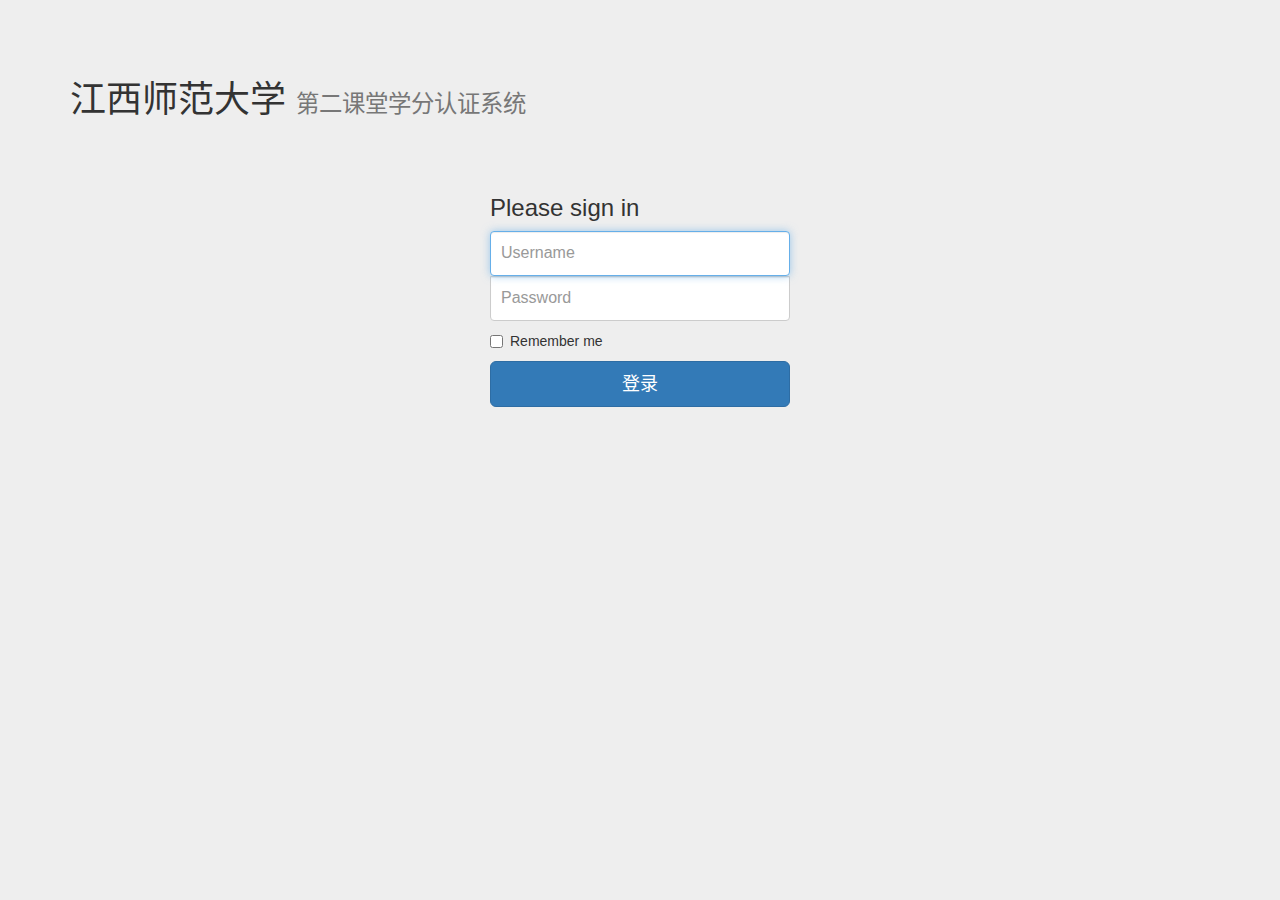
==== login.html @ e41578ee "第二课堂网页端第一次提交" ====
<!DOCTYPE html>
<html lang="zh-CN">
  <head>
    <meta charset="utf-8">
    <meta http-equiv="X-UA-Compatible" content="IE=edge">
    <meta name="viewport" content="width=device-width, initial-scale=1">
    <!-- 上述3个meta标签*必须*放在最前面，任何其他内容都*必须*跟随其后！ -->
    <meta name="description" content="A project of Second Class for JiangXi Normal University">
    <meta name="author" content="LiaoXiang">

    <title>江西师范大学第二课堂</title>
    <!-- Bootstrap -->
    <link href="css/bootstrap.css" rel="stylesheet">
    <!-- IE10 viewport hack for Surface/desktop Windows 8 bug -->
    <link href="css/ie10-viewport-bug-workaround.css" rel="stylesheet">
    <!-- Custom css -->
    <link href="css/login.css" rel="stylesheet">
  </head>

  <body background="#" style="background-repeat:no-repeat; background-size:100% 100%; background-attachment:fixed;">
    <div class="container">
        <div class="page-header">
            <h1>江西师范大学  <small>第二课堂学分认证系统</small></h1>
        </div>
        <form class="form-signin">
            <h3 class="form-signin-heading">Please sign in</h3>
            <input type="text" id="inputEmail" class="form-control" placeholder="Username" required autofocus>
            <input type="password" id="inputPassword" class="form-control" placeholder="Password" required>
            <div class="checkbox">
              <label>
                  <input type="checkbox" value="remember-me"> Remember me
              </label>
            </div>
            <button class="btn btn-lg btn-primary btn-block" type="submit">登录</button>
        </form>
        
    </div> <!-- /container -->

    <!-- jQuery (Bootstrap 的所有 JavaScript 插件都依赖 jQuery -->
    <script src="js/jquery-3.3.1.js"></script>
    <!-- 加载 Bootstrap 的所有 JavaScript 插件 -->
    <script src="js/bootstrap.js"></script>
    <!-- IE10 viewport hack for Surface/desktop Windows 8 bug -->
    <script src="js/ie10-viewport-bug-workaround.js"></script>
  </body>
</html>
---- css/ie10-viewport-bug-workaround.css ----
/*!
 * IE10 viewport hack for Surface/desktop Windows 8 bug
 * Copyright 2014-2015 Twitter, Inc.
 * Licensed under MIT (https://github.com/twbs/bootstrap/blob/master/LICENSE)
 */

/*
 * See the Getting Started docs for more information:
 * http://getbootstrap.com/getting-started/#support-ie10-width
 */
@-ms-viewport     { width: device-width; }
@-o-viewport      { width: device-width; }
@viewport         { width: device-width; }
---- css/login.css ----
body {
  padding-top: 40px;
  padding-bottom: 40px;
  background-color: #eee;
}

.form-signin {
  max-width: 330px;
  padding: 15px;
  margin: 0 auto;
}
.form-signin .form-signin-heading,
.form-signin .checkbox {
  margin-bottom: 10px;
}
.form-signin .checkbox {
  font-weight: normal;
}
.form-signin .form-control {
  position: relative;
  height: auto;
  -webkit-box-sizing: border-box;
     -moz-box-sizing: border-box;
          box-sizing: border-box;
  padding: 10px;
  font-size: 16px;
}
.form-signin .form-control:focus {
  z-index: 2;
}
.form-signin input[type="email"] {
  margin-bottom: -1px;
  border-bottom-right-radius: 0;
  border-bottom-left-radius: 0;
}
.form-signin input[type="password"] {
  margin-bottom: 10px;
  border-top-left-radius: 0;
  border-top-right-radius: 0;
}
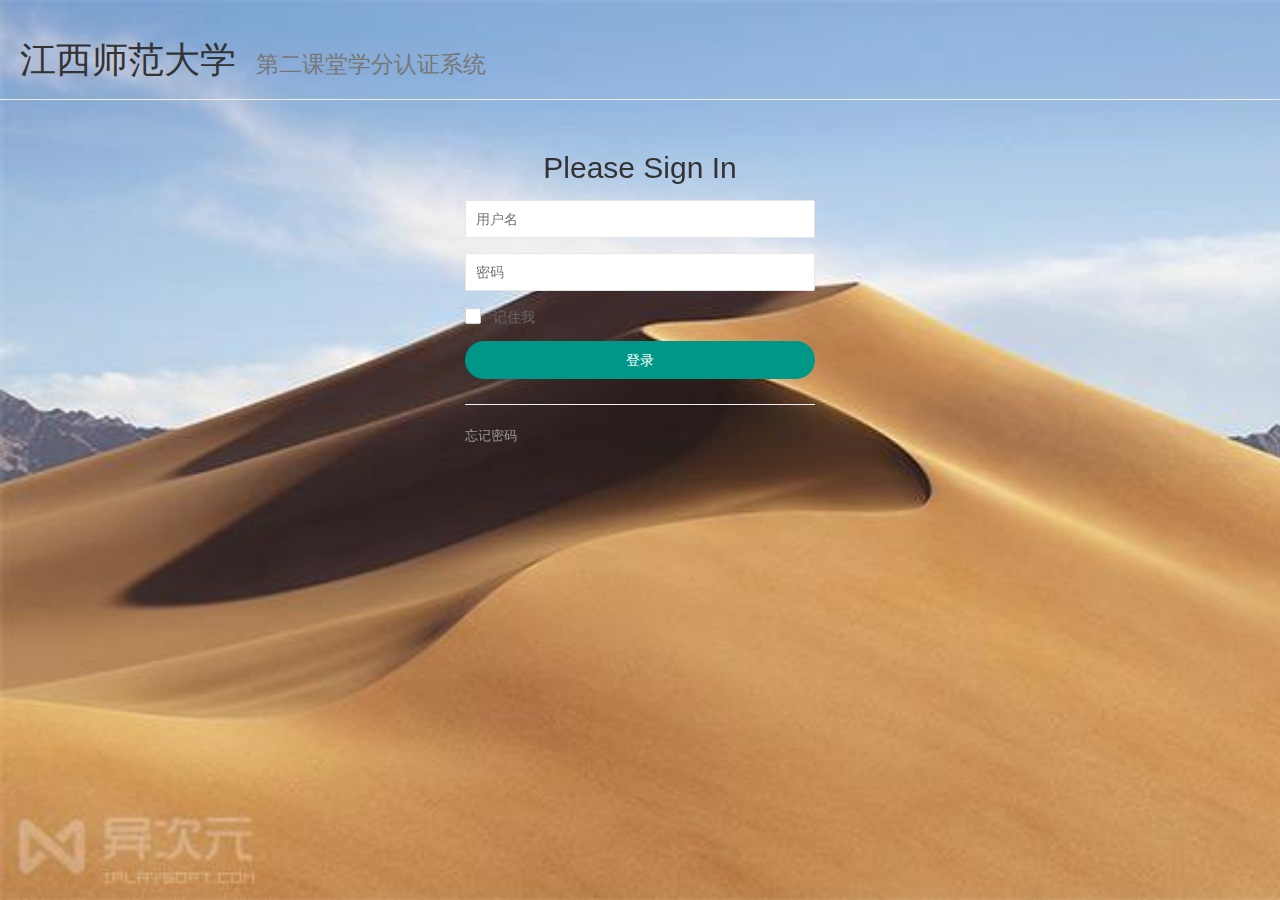
==== commit 7f933aa3: "重构后的代码" ====
--- a/login.html
+++ b/login.html
@@ -1,46 +1,95 @@
+<!-- Create by LiaoXiang -->
 <!DOCTYPE html>
-<html lang="zh-CN">
-  <head>
-    <meta charset="utf-8">
-    <meta http-equiv="X-UA-Compatible" content="IE=edge">
-    <meta name="viewport" content="width=device-width, initial-scale=1">
-    <!-- 上述3个meta标签*必须*放在最前面，任何其他内容都*必须*跟随其后！ -->
-    <meta name="description" content="A project of Second Class for JiangXi Normal University">
-    <meta name="author" content="LiaoXiang">
+<html lang="en">
 
-    <title>江西师范大学第二课堂</title>
-    <!-- Bootstrap -->
-    <link href="css/bootstrap.css" rel="stylesheet">
+<head>
+    <meta charset="UTF-8">
+    <meta name="renderer" content="webkit">
+    <meta name="viewport" content="width=device-width, initial-scale=1.0">
+    <meta http-equiv="X-UA-Compatible" content="ie=edge,chrome=1">
+    <title>江西师范大学第二课堂认证系统</title>
+    <link rel="icon" href="/resources/pictures/jxnu_logo.png">
+    <!-- 引入LayUI样式 -->
+    <link rel="stylesheet" href="/lib/layui/css/layui.css">
+    <!-- 引入基本css样式 -->
+    <link rel="stylesheet" href="/css/basic.css">
+    <link rel="stylesheet" href="/css/login.css">
+    <!-- 引入bootstrap样式 -->
+    <link rel="stylesheet" href="/lib/bootstrap/css/bootstrap.css">
     <!-- IE10 viewport hack for Surface/desktop Windows 8 bug -->
-    <link href="css/ie10-viewport-bug-workaround.css" rel="stylesheet">
-    <!-- Custom css -->
-    <link href="css/login.css" rel="stylesheet">
-  </head>
+    <link rel="stylesheet" href="/lib/bootstrap/css/ie10-viewport-bug-workaround.css">
 
-  <body background="#" style="background-repeat:no-repeat; background-size:100% 100%; background-attachment:fixed;">
-    <div class="container">
-        <div class="page-header">
-            <h1>江西师范大学  <small>第二课堂学分认证系统</small></h1>
+</head>
+
+<body>
+    <div class="kit-login">
+        <div class="kit-login-bg">
+            <div class="page-header">
+                <h1>&nbsp;&nbsp;江西师范大学&nbsp;&nbsp;<small>第二课堂学分认证系统</small></h1>
+            </div>
+            <!-- 登录窗口 -->
+            <div class="login-main">
+                <header class="layui-elip">Please Sign In</header>
+                <form class="layui-form">
+                    <div class="layui-input-inline">
+                        <!-- NAME: account -->
+                        <input type="text" name="account" required lay-verify="required" placeholder="用户名" autocomplete="off"
+                            class="layui-input">
+                    </div>
+                    <div class="layui-input-inline">
+                        <!-- NAME: password -->
+                        <input type="password" name="password" required lay-verify="required" placeholder="密码"
+                            autocomplete="off" class="layui-input">
+                    </div>
+                    <div class="layui-input-inline">
+                        <!-- NAME: rememberMe-->
+                        <input type="checkbox" name="rememberMe" title="记住我" value="true" lay-skin="primary" layui-bg-orange	>
+                    </div>
+                    <div class="layui-input-inline login-btn">
+                        <button lay-submit lay-filter="login_hash" class="layui-btn layui-btn-radius">登录</button>
+                    </div>
+                    <hr />
+                    <div class="kit-login-row" style="margin-bottom:0;">
+                        <a href="javascript:;" style="color: rgb(153, 153, 153); text-decoration: none; font-size: 13px;"
+                            id="forgot">忘记密码</a>
+                    </div>
+                </form>
+            </div>
+            <!-- end 登录窗口 -->
         </div>
-        <form class="form-signin">
-            <h3 class="form-signin-heading">Please sign in</h3>
-            <input type="text" id="inputEmail" class="form-control" placeholder="Username" required autofocus>
-            <input type="password" id="inputPassword" class="form-control" placeholder="Password" required>
-            <div class="checkbox">
-              <label>
-                  <input type="checkbox" value="remember-me"> Remember me
-              </label>
-            </div>
-            <button class="btn btn-lg btn-primary btn-block" type="submit">登录</button>
-        </form>
-        
-    </div> <!-- /container -->
+    </div>
 
-    <!-- jQuery (Bootstrap 的所有 JavaScript 插件都依赖 jQuery -->
-    <script src="js/jquery-3.3.1.js"></script>
-    <!-- 加载 Bootstrap 的所有 JavaScript 插件 -->
-    <script src="js/bootstrap.js"></script>
-    <!-- IE10 viewport hack for Surface/desktop Windows 8 bug -->
-    <script src="js/ie10-viewport-bug-workaround.js"></script>
-  </body>
+    <!-- Script -->
+    <script src="/lib/polyfill.min.js"></script>
+    <!-- 引入LayUI模块化js -->
+    <script src="/lib/layui/layui.js"></script>
+    <script type="text/javascript">
+        layui.use(['layer', 'form'], function () {
+            //操作对象
+            var form = layui.form,
+                $ = layui.jquery;
+            //code...
+            $('#forgot').on('click', function () {
+                layer.msg('请联系管理员.');
+            });
+            //监听提交
+            form.on('submit(login_hash)', function (data) {
+                console.log(data.field);
+                if (data.field.account === 'admin' && data.field.password === 'admin') {
+                    var layIndex = layer.load(2, {
+                        shade: [0.1, '#393D49']
+                    });
+                    setTimeout(function () {
+                        location.href = '/index.html';
+                    }, 2000);
+                } else {
+                    layer.msg("用户名或密码错误");
+                }
+                return false;
+            });
+
+        });
+    </script>
+</body>
+
 </html>--- a/lib/layui/css/layui.css
+++ b/lib/layui/css/layui.css
@@ -0,0 +1,2 @@
+/** layui-v2.4.3 MIT License By https://www.layui.com */
+ .layui-inline,img{display:inline-block;vertical-align:middle}h1,h2,h3,h4,h5,h6{font-weight:400}.layui-edge,.layui-header,.layui-inline,.layui-main{position:relative}.layui-btn,.layui-edge,.layui-inline,img{vertical-align:middle}.layui-btn,.layui-disabled,.layui-icon,.layui-unselect{-webkit-user-select:none;-ms-user-select:none;-moz-user-select:none}blockquote,body,button,dd,div,dl,dt,form,h1,h2,h3,h4,h5,h6,input,li,ol,p,pre,td,textarea,th,ul{margin:0;padding:0;-webkit-tap-highlight-color:rgba(0,0,0,0)}a:active,a:hover{outline:0}img{border:none}li{list-style:none}table{border-collapse:collapse;border-spacing:0}h4,h5,h6{font-size:100%}button,input,optgroup,option,select,textarea{font-family:inherit;font-size:inherit;font-style:inherit;font-weight:inherit;outline:0}pre{white-space:pre-wrap;white-space:-moz-pre-wrap;white-space:-pre-wrap;white-space:-o-pre-wrap;word-wrap:break-word}body{line-height:24px;font:14px Helvetica Neue,Helvetica,PingFang SC,Tahoma,Arial,sans-serif}hr{height:1px;margin:10px 0;border:0;clear:both}a{color:#333;text-decoration:none}a:hover{color:#777}a cite{font-style:normal;*cursor:pointer}.layui-border-box,.layui-border-box *{box-sizing:border-box}.layui-box,.layui-box *{box-sizing:content-box}.layui-clear{clear:both;*zoom:1}.layui-clear:after{content:'\20';clear:both;*zoom:1;display:block;height:0}.layui-inline{*display:inline;*zoom:1}.layui-edge{display:inline-block;width:0;height:0;border-width:6px;border-style:dashed;border-color:transparent;overflow:hidden}.layui-edge-top{top:-4px;border-bottom-color:#999;border-bottom-style:solid}.layui-edge-right{border-left-color:#999;border-left-style:solid}.layui-edge-bottom{top:2px;border-top-color:#999;border-top-style:solid}.layui-edge-left{border-right-color:#999;border-right-style:solid}.layui-elip{text-overflow:ellipsis;overflow:hidden;white-space:nowrap}.layui-disabled,.layui-disabled:hover{color:#d2d2d2!important;cursor:not-allowed!important}.layui-circle{border-radius:100%}.layui-show{display:block!important}.layui-hide{display:none!important}@font-face{font-family:layui-icon;src:url(../font/iconfont.eot?v=240);src:url(../font/iconfont.eot?v=240#iefix) format('embedded-opentype'),url(../font/iconfont.svg?v=240#iconfont) format('svg'),url(../font/iconfont.woff?v=240) format('woff'),url(../font/iconfont.ttf?v=240) format('truetype')}.layui-icon{font-family:layui-icon!important;font-size:16px;font-style:normal;-webkit-font-smoothing:antialiased;-moz-osx-font-smoothing:grayscale}.layui-icon-reply-fill:before{content:"\e611"}.layui-icon-set-fill:before{content:"\e614"}.layui-icon-menu-fill:before{content:"\e60f"}.layui-icon-search:before{content:"\e615"}.layui-icon-share:before{content:"\e641"}.layui-icon-set-sm:before{content:"\e620"}.layui-icon-engine:before{content:"\e628"}.layui-icon-close:before{content:"\1006"}.layui-icon-close-fill:before{content:"\1007"}.layui-icon-chart-screen:before{content:"\e629"}.layui-icon-star:before{content:"\e600"}.layui-icon-circle-dot:before{content:"\e617"}.layui-icon-chat:before{content:"\e606"}.layui-icon-release:before{content:"\e609"}.layui-icon-list:before{content:"\e60a"}.layui-icon-chart:before{content:"\e62c"}.layui-icon-ok-circle:before{content:"\1005"}.layui-icon-layim-theme:before{content:"\e61b"}.layui-icon-table:before{content:"\e62d"}.layui-icon-right:before{content:"\e602"}.layui-icon-left:before{content:"\e603"}.layui-icon-cart-simple:before{content:"\e698"}.layui-icon-face-cry:before{content:"\e69c"}.layui-icon-face-smile:before{content:"\e6af"}.layui-icon-survey:before{content:"\e6b2"}.layui-icon-tree:before{content:"\e62e"}.layui-icon-upload-circle:before{content:"\e62f"}.layui-icon-add-circle:before{content:"\e61f"}.layui-icon-download-circle:before{content:"\e601"}.layui-icon-templeate-1:before{content:"\e630"}.layui-icon-util:before{content:"\e631"}.layui-icon-face-surprised:before{content:"\e664"}.layui-icon-edit:before{content:"\e642"}.layui-icon-speaker:before{content:"\e645"}.layui-icon-down:before{content:"\e61a"}.layui-icon-file:before{content:"\e621"}.layui-icon-layouts:before{content:"\e632"}.layui-icon-rate-half:before{content:"\e6c9"}.layui-icon-add-circle-fine:before{content:"\e608"}.layui-icon-prev-circle:before{content:"\e633"}.layui-icon-read:before{content:"\e705"}.layui-icon-404:before{content:"\e61c"}.layui-icon-carousel:before{content:"\e634"}.layui-icon-help:before{content:"\e607"}.layui-icon-code-circle:before{content:"\e635"}.layui-icon-water:before{content:"\e636"}.layui-icon-username:before{content:"\e66f"}.layui-icon-find-fill:before{content:"\e670"}.layui-icon-about:before{content:"\e60b"}.layui-icon-location:before{content:"\e715"}.layui-icon-up:before{content:"\e619"}.layui-icon-pause:before{content:"\e651"}.layui-icon-date:before{content:"\e637"}.layui-icon-layim-uploadfile:before{content:"\e61d"}.layui-icon-delete:before{content:"\e640"}.layui-icon-play:before{content:"\e652"}.layui-icon-top:before{content:"\e604"}.layui-icon-friends:before{content:"\e612"}.layui-icon-refresh-3:before{content:"\e9aa"}.layui-icon-ok:before{content:"\e605"}.layui-icon-layer:before{content:"\e638"}.layui-icon-face-smile-fine:before{content:"\e60c"}.layui-icon-dollar:before{content:"\e659"}.layui-icon-group:before{content:"\e613"}.layui-icon-layim-download:before{content:"\e61e"}.layui-icon-picture-fine:before{content:"\e60d"}.layui-icon-link:before{content:"\e64c"}.layui-icon-diamond:before{content:"\e735"}.layui-icon-log:before{content:"\e60e"}.layui-icon-rate-solid:before{content:"\e67a"}.layui-icon-fonts-del:before{content:"\e64f"}.layui-icon-unlink:before{content:"\e64d"}.layui-icon-fonts-clear:before{content:"\e639"}.layui-icon-triangle-r:before{content:"\e623"}.layui-icon-circle:before{content:"\e63f"}.layui-icon-radio:before{content:"\e643"}.layui-icon-align-center:before{content:"\e647"}.layui-icon-align-right:before{content:"\e648"}.layui-icon-align-left:before{content:"\e649"}.layui-icon-loading-1:before{content:"\e63e"}.layui-icon-return:before{content:"\e65c"}.layui-icon-fonts-strong:before{content:"\e62b"}.layui-icon-upload:before{content:"\e67c"}.layui-icon-dialogue:before{content:"\e63a"}.layui-icon-video:before{content:"\e6ed"}.layui-icon-headset:before{content:"\e6fc"}.layui-icon-cellphone-fine:before{content:"\e63b"}.layui-icon-add-1:before{content:"\e654"}.layui-icon-face-smile-b:before{content:"\e650"}.layui-icon-fonts-html:before{content:"\e64b"}.layui-icon-form:before{content:"\e63c"}.layui-icon-cart:before{content:"\e657"}.layui-icon-camera-fill:before{content:"\e65d"}.layui-icon-tabs:before{content:"\e62a"}.layui-icon-fonts-code:before{content:"\e64e"}.layui-icon-fire:before{content:"\e756"}.layui-icon-set:before{content:"\e716"}.layui-icon-fonts-u:before{content:"\e646"}.layui-icon-triangle-d:before{content:"\e625"}.layui-icon-tips:before{content:"\e702"}.layui-icon-picture:before{content:"\e64a"}.layui-icon-more-vertical:before{content:"\e671"}.layui-icon-flag:before{content:"\e66c"}.layui-icon-loading:before{content:"\e63d"}.layui-icon-fonts-i:before{content:"\e644"}.layui-icon-refresh-1:before{content:"\e666"}.layui-icon-rmb:before{content:"\e65e"}.layui-icon-home:before{content:"\e68e"}.layui-icon-user:before{content:"\e770"}.layui-icon-notice:before{content:"\e667"}.layui-icon-login-weibo:before{content:"\e675"}.layui-icon-voice:before{content:"\e688"}.layui-icon-upload-drag:before{content:"\e681"}.layui-icon-login-qq:before{content:"\e676"}.layui-icon-snowflake:before{content:"\e6b1"}.layui-icon-file-b:before{content:"\e655"}.layui-icon-template:before{content:"\e663"}.layui-icon-auz:before{content:"\e672"}.layui-icon-console:before{content:"\e665"}.layui-icon-app:before{content:"\e653"}.layui-icon-prev:before{content:"\e65a"}.layui-icon-website:before{content:"\e7ae"}.layui-icon-next:before{content:"\e65b"}.layui-icon-component:before{content:"\e857"}.layui-icon-more:before{content:"\e65f"}.layui-icon-login-wechat:before{content:"\e677"}.layui-icon-shrink-right:before{content:"\e668"}.layui-icon-spread-left:before{content:"\e66b"}.layui-icon-camera:before{content:"\e660"}.layui-icon-note:before{content:"\e66e"}.layui-icon-refresh:before{content:"\e669"}.layui-icon-female:before{content:"\e661"}.layui-icon-male:before{content:"\e662"}.layui-icon-password:before{content:"\e673"}.layui-icon-senior:before{content:"\e674"}.layui-icon-theme:before{content:"\e66a"}.layui-icon-tread:before{content:"\e6c5"}.layui-icon-praise:before{content:"\e6c6"}.layui-icon-star-fill:before{content:"\e658"}.layui-icon-rate:before{content:"\e67b"}.layui-icon-template-1:before{content:"\e656"}.layui-icon-vercode:before{content:"\e679"}.layui-icon-cellphone:before{content:"\e678"}.layui-icon-screen-full:before{content:"\e622"}.layui-icon-screen-restore:before{content:"\e758"}.layui-icon-cols:before{content:"\e610"}.layui-icon-export:before{content:"\e67d"}.layui-icon-print:before{content:"\e66d"}.layui-icon-slider:before{content:"\e714"}.layui-main{width:1140px;margin:0 auto}.layui-header{z-index:1000;height:60px}.layui-header a:hover{transition:all .5s;-webkit-transition:all .5s}.layui-side{position:fixed;left:0;top:0;bottom:0;z-index:999;width:200px;overflow-x:hidden}.layui-side-scroll{position:relative;width:220px;height:100%;overflow-x:hidden}.layui-body{position:absolute;left:200px;right:0;top:0;bottom:0;z-index:998;width:auto;overflow:hidden;overflow-y:auto;box-sizing:border-box}.layui-layout-body{overflow:hidden}.layui-layout-admin .layui-header{background-color:#23262E}.layui-layout-admin .layui-side{top:60px;width:200px;overflow-x:hidden}.layui-layout-admin .layui-body{top:60px;bottom:44px}.layui-layout-admin .layui-main{width:auto;margin:0 15px}.layui-layout-admin .layui-footer{position:fixed;left:200px;right:0;bottom:0;height:44px;line-height:44px;padding:0 15px;background-color:#eee}.layui-layout-admin .layui-logo{position:absolute;left:0;top:0;width:200px;height:100%;line-height:60px;text-align:center;color:#009688;font-size:16px}.layui-layout-admin .layui-header .layui-nav{background:0 0}.layui-layout-left{position:absolute!important;left:200px;top:0}.layui-layout-right{position:absolute!important;right:0;top:0}.layui-container{position:relative;margin:0 auto;padding:0 15px;box-sizing:border-box}.layui-fluid{position:relative;margin:0 auto;padding:0 15px}.layui-row:after,.layui-row:before{content:'';display:block;clear:both}.layui-col-lg1,.layui-col-lg10,.layui-col-lg11,.layui-col-lg12,.layui-col-lg2,.layui-col-lg3,.layui-col-lg4,.layui-col-lg5,.layui-col-lg6,.layui-col-lg7,.layui-col-lg8,.layui-col-lg9,.layui-col-md1,.layui-col-md10,.layui-col-md11,.layui-col-md12,.layui-col-md2,.layui-col-md3,.layui-col-md4,.layui-col-md5,.layui-col-md6,.layui-col-md7,.layui-col-md8,.layui-col-md9,.layui-col-sm1,.layui-col-sm10,.layui-col-sm11,.layui-col-sm12,.layui-col-sm2,.layui-col-sm3,.layui-col-sm4,.layui-col-sm5,.layui-col-sm6,.layui-col-sm7,.layui-col-sm8,.layui-col-sm9,.layui-col-xs1,.layui-col-xs10,.layui-col-xs11,.layui-col-xs12,.layui-col-xs2,.layui-col-xs3,.layui-col-xs4,.layui-col-xs5,.layui-col-xs6,.layui-col-xs7,.layui-col-xs8,.layui-col-xs9{position:relative;display:block;box-sizing:border-box}.layui-col-xs1,.layui-col-xs10,.layui-col-xs11,.layui-col-xs12,.layui-col-xs2,.layui-col-xs3,.layui-col-xs4,.layui-col-xs5,.layui-col-xs6,.layui-col-xs7,.layui-col-xs8,.layui-col-xs9{float:left}.layui-col-xs1{width:8.33333333%}.layui-col-xs2{width:16.66666667%}.layui-col-xs3{width:25%}.layui-col-xs4{width:33.33333333%}.layui-col-xs5{width:41.66666667%}.layui-col-xs6{width:50%}.layui-col-xs7{width:58.33333333%}.layui-col-xs8{width:66.66666667%}.layui-col-xs9{width:75%}.layui-col-xs10{width:83.33333333%}.layui-col-xs11{width:91.66666667%}.layui-col-xs12{width:100%}.layui-col-xs-offset1{margin-left:8.33333333%}.layui-col-xs-offset2{margin-left:16.66666667%}.layui-col-xs-offset3{margin-left:25%}.layui-col-xs-offset4{margin-left:33.33333333%}.layui-col-xs-offset5{margin-left:41.66666667%}.layui-col-xs-offset6{margin-left:50%}.layui-col-xs-offset7{margin-left:58.33333333%}.layui-col-xs-offset8{margin-left:66.66666667%}.layui-col-xs-offset9{margin-left:75%}.layui-col-xs-offset10{margin-left:83.33333333%}.layui-col-xs-offset11{margin-left:91.66666667%}.layui-col-xs-offset12{margin-left:100%}@media screen and (max-width:768px){.layui-hide-xs{display:none!important}.layui-show-xs-block{display:block!important}.layui-show-xs-inline{display:inline!important}.layui-show-xs-inline-block{display:inline-block!important}}@media screen and (min-width:768px){.layui-container{width:750px}.layui-hide-sm{display:none!important}.layui-show-sm-block{display:block!important}.layui-show-sm-inline{display:inline!important}.layui-show-sm-inline-block{display:inline-block!important}.layui-col-sm1,.layui-col-sm10,.layui-col-sm11,.layui-col-sm12,.layui-col-sm2,.layui-col-sm3,.layui-col-sm4,.layui-col-sm5,.layui-col-sm6,.layui-col-sm7,.layui-col-sm8,.layui-col-sm9{float:left}.layui-col-sm1{width:8.33333333%}.layui-col-sm2{width:16.66666667%}.layui-col-sm3{width:25%}.layui-col-sm4{width:33.33333333%}.layui-col-sm5{width:41.66666667%}.layui-col-sm6{width:50%}.layui-col-sm7{width:58.33333333%}.layui-col-sm8{width:66.66666667%}.layui-col-sm9{width:75%}.layui-col-sm10{width:83.33333333%}.layui-col-sm11{width:91.66666667%}.layui-col-sm12{width:100%}.layui-col-sm-offset1{margin-left:8.33333333%}.layui-col-sm-offset2{margin-left:16.66666667%}.layui-col-sm-offset3{margin-left:25%}.layui-col-sm-offset4{margin-left:33.33333333%}.layui-col-sm-offset5{margin-left:41.66666667%}.layui-col-sm-offset6{margin-left:50%}.layui-col-sm-offset7{margin-left:58.33333333%}.layui-col-sm-offset8{margin-left:66.66666667%}.layui-col-sm-offset9{margin-left:75%}.layui-col-sm-offset10{margin-left:83.33333333%}.layui-col-sm-offset11{margin-left:91.66666667%}.layui-col-sm-offset12{margin-left:100%}}@media screen and (min-width:992px){.layui-container{width:970px}.layui-hide-md{display:none!important}.layui-show-md-block{display:block!important}.layui-show-md-inline{display:inline!important}.layui-show-md-inline-block{display:inline-block!important}.layui-col-md1,.layui-col-md10,.layui-col-md11,.layui-col-md12,.layui-col-md2,.layui-col-md3,.layui-col-md4,.layui-col-md5,.layui-col-md6,.layui-col-md7,.layui-col-md8,.layui-col-md9{float:left}.layui-col-md1{width:8.33333333%}.layui-col-md2{width:16.66666667%}.layui-col-md3{width:25%}.layui-col-md4{width:33.33333333%}.layui-col-md5{width:41.66666667%}.layui-col-md6{width:50%}.layui-col-md7{width:58.33333333%}.layui-col-md8{width:66.66666667%}.layui-col-md9{width:75%}.layui-col-md10{width:83.33333333%}.layui-col-md11{width:91.66666667%}.layui-col-md12{width:100%}.layui-col-md-offset1{margin-left:8.33333333%}.layui-col-md-offset2{margin-left:16.66666667%}.layui-col-md-offset3{margin-left:25%}.layui-col-md-offset4{margin-left:33.33333333%}.layui-col-md-offset5{margin-left:41.66666667%}.layui-col-md-offset6{margin-left:50%}.layui-col-md-offset7{margin-left:58.33333333%}.layui-col-md-offset8{margin-left:66.66666667%}.layui-col-md-offset9{margin-left:75%}.layui-col-md-offset10{margin-left:83.33333333%}.layui-col-md-offset11{margin-left:91.66666667%}.layui-col-md-offset12{margin-left:100%}}@media screen and (min-width:1200px){.layui-container{width:1170px}.layui-hide-lg{display:none!important}.layui-show-lg-block{display:block!important}.layui-show-lg-inline{display:inline!important}.layui-show-lg-inline-block{display:inline-block!important}.layui-col-lg1,.layui-col-lg10,.layui-col-lg11,.layui-col-lg12,.layui-col-lg2,.layui-col-lg3,.layui-col-lg4,.layui-col-lg5,.layui-col-lg6,.layui-col-lg7,.layui-col-lg8,.layui-col-lg9{float:left}.layui-col-lg1{width:8.33333333%}.layui-col-lg2{width:16.66666667%}.layui-col-lg3{width:25%}.layui-col-lg4{width:33.33333333%}.layui-col-lg5{width:41.66666667%}.layui-col-lg6{width:50%}.layui-col-lg7{width:58.33333333%}.layui-col-lg8{width:66.66666667%}.layui-col-lg9{width:75%}.layui-col-lg10{width:83.33333333%}.layui-col-lg11{width:91.66666667%}.layui-col-lg12{width:100%}.layui-col-lg-offset1{margin-left:8.33333333%}.layui-col-lg-offset2{margin-left:16.66666667%}.layui-col-lg-offset3{margin-left:25%}.layui-col-lg-offset4{margin-left:33.33333333%}.layui-col-lg-offset5{margin-left:41.66666667%}.layui-col-lg-offset6{margin-left:50%}.layui-col-lg-offset7{margin-left:58.33333333%}.layui-col-lg-offset8{margin-left:66.66666667%}.layui-col-lg-offset9{margin-left:75%}.layui-col-lg-offset10{margin-left:83.33333333%}.layui-col-lg-offset11{margin-left:91.66666667%}.layui-col-lg-offset12{margin-left:100%}}.layui-col-space1{margin:-.5px}.layui-col-space1>*{padding:.5px}.layui-col-space3{margin:-1.5px}.layui-col-space3>*{padding:1.5px}.layui-col-space5{margin:-2.5px}.layui-col-space5>*{padding:2.5px}.layui-col-space8{margin:-3.5px}.layui-col-space8>*{padding:3.5px}.layui-col-space10{margin:-5px}.layui-col-space10>*{padding:5px}.layui-col-space12{margin:-6px}.layui-col-space12>*{padding:6px}.layui-col-space15{margin:-7.5px}.layui-col-space15>*{padding:7.5px}.layui-col-space18{margin:-9px}.layui-col-space18>*{padding:9px}.layui-col-space20{margin:-10px}.layui-col-space20>*{padding:10px}.layui-col-space22{margin:-11px}.layui-col-space22>*{padding:11px}.layui-col-space25{margin:-12.5px}.layui-col-space25>*{padding:12.5px}.layui-col-space30{margin:-15px}.layui-col-space30>*{padding:15px}.layui-btn,.layui-input,.layui-select,.layui-textarea,.layui-upload-button{outline:0;-webkit-appearance:none;transition:all .3s;-webkit-transition:all .3s;box-sizing:border-box}.layui-elem-quote{margin-bottom:10px;padding:15px;line-height:22px;border-left:5px solid #009688;border-radius:0 2px 2px 0;background-color:#f2f2f2}.layui-quote-nm{border-style:solid;border-width:1px 1px 1px 5px;background:0 0}.layui-elem-field{margin-bottom:10px;padding:0;border-width:1px;border-style:solid}.layui-elem-field legend{margin-left:20px;padding:0 10px;font-size:20px;font-weight:300}.layui-field-title{margin:10px 0 20px;border-width:1px 0 0}.layui-field-box{padding:10px 15px}.layui-field-title .layui-field-box{padding:10px 0}.layui-progress{position:relative;height:6px;border-radius:20px;background-color:#e2e2e2}.layui-progress-bar{position:absolute;left:0;top:0;width:0;max-width:100%;height:6px;border-radius:20px;text-align:right;background-color:#5FB878;transition:all .3s;-webkit-transition:all .3s}.layui-progress-big,.layui-progress-big .layui-progress-bar{height:18px;line-height:18px}.layui-progress-text{position:relative;top:-20px;line-height:18px;font-size:12px;color:#666}.layui-progress-big .layui-progress-text{position:static;padding:0 10px;color:#fff}.layui-collapse{border-width:1px;border-style:solid;border-radius:2px}.layui-colla-content,.layui-colla-item{border-top-width:1px;border-top-style:solid}.layui-colla-item:first-child{border-top:none}.layui-colla-title{position:relative;height:42px;line-height:42px;padding:0 15px 0 35px;color:#333;background-color:#f2f2f2;cursor:pointer;font-size:14px;overflow:hidden}.layui-colla-content{display:none;padding:10px 15px;line-height:22px;color:#666}.layui-colla-icon{position:absolute;left:15px;top:0;font-size:14px}.layui-card{margin-bottom:15px;border-radius:2px;background-color:#fff;box-shadow:0 1px 2px 0 rgba(0,0,0,.05)}.layui-card:last-child{margin-bottom:0}.layui-card-header{position:relative;height:42px;line-height:42px;padding:0 15px;border-bottom:1px solid #f6f6f6;color:#333;border-radius:2px 2px 0 0;font-size:14px}.layui-bg-black,.layui-bg-blue,.layui-bg-cyan,.layui-bg-green,.layui-bg-orange,.layui-bg-red{color:#fff!important}.layui-card-body{position:relative;padding:10px 15px;line-height:24px}.layui-card-body[pad15]{padding:15px}.layui-card-body[pad20]{padding:20px}.layui-card-body .layui-table{margin:5px 0}.layui-card .layui-tab{margin:0}.layui-panel-window{position:relative;padding:15px;border-radius:0;border-top:5px solid #E6E6E6;background-color:#fff}.layui-auxiliar-moving{position:fixed;left:0;right:0;top:0;bottom:0;width:100%;height:100%;background:0 0;z-index:9999999999}.layui-form-label,.layui-form-mid,.layui-form-select,.layui-input-block,.layui-input-inline,.layui-textarea{position:relative}.layui-bg-red{background-color:#FF5722!important}.layui-bg-orange{background-color:#FFB800!important}.layui-bg-green{background-color:#009688!important}.layui-bg-cyan{background-color:#2F4056!important}.layui-bg-blue{background-color:#1E9FFF!important}.layui-bg-black{background-color:#393D49!important}.layui-bg-gray{background-color:#eee!important;color:#666!important}.layui-badge-rim,.layui-colla-content,.layui-colla-item,.layui-collapse,.layui-elem-field,.layui-form-pane .layui-form-item[pane],.layui-form-pane .layui-form-label,.layui-input,.layui-layedit,.layui-layedit-tool,.layui-quote-nm,.layui-select,.layui-tab-bar,.layui-tab-card,.layui-tab-title,.layui-tab-title .layui-this:after,.layui-textarea{border-color:#e6e6e6}.layui-timeline-item:before,hr{background-color:#e6e6e6}.layui-text{line-height:22px;font-size:14px;color:#666}.layui-text h1,.layui-text h2,.layui-text h3{font-weight:500;color:#333}.layui-text h1{font-size:30px}.layui-text h2{font-size:24px}.layui-text h3{font-size:18px}.layui-text a:not(.layui-btn){color:#01AAED}.layui-text a:not(.layui-btn):hover{text-decoration:underline}.layui-text ul{padding:5px 0 5px 15px}.layui-text ul li{margin-top:5px;list-style-type:disc}.layui-text em,.layui-word-aux{color:#999!important;padding:0 5px!important}.layui-btn{display:inline-block;height:38px;line-height:38px;padding:0 18px;background-color:#009688;color:#fff;white-space:nowrap;text-align:center;font-size:14px;border:none;border-radius:2px;cursor:pointer}.layui-btn:hover{opacity:.8;filter:alpha(opacity=80);color:#fff}.layui-btn:active{opacity:1;filter:alpha(opacity=100)}.layui-btn+.layui-btn{margin-left:10px}.layui-btn-container{font-size:0}.layui-btn-container .layui-btn{margin-right:10px;margin-bottom:10px}.layui-btn-container .layui-btn+.layui-btn{margin-left:0}.layui-table .layui-btn-container .layui-btn{margin-bottom:9px}.layui-btn-radius{border-radius:100px}.layui-btn .layui-icon{margin-right:3px;font-size:18px;vertical-align:bottom;vertical-align:middle\9}.layui-btn-primary{border:1px solid #C9C9C9;background-color:#fff;color:#555}.layui-btn-primary:hover{border-color:#009688;color:#333}.layui-btn-normal{background-color:#1E9FFF}.layui-btn-warm{background-color:#FFB800}.layui-btn-danger{background-color:#FF5722}.layui-btn-disabled,.layui-btn-disabled:active,.layui-btn-disabled:hover{border:1px solid #e6e6e6;background-color:#FBFBFB;color:#C9C9C9;cursor:not-allowed;opacity:1}.layui-btn-lg{height:44px;line-height:44px;padding:0 25px;font-size:16px}.layui-btn-sm{height:30px;line-height:30px;padding:0 10px;font-size:12px}.layui-btn-sm i{font-size:16px!important}.layui-btn-xs{height:22px;line-height:22px;padding:0 5px;font-size:12px}.layui-btn-xs i{font-size:14px!important}.layui-btn-group{display:inline-block;vertical-align:middle;font-size:0}.layui-btn-group .layui-btn{margin-left:0!important;margin-right:0!important;border-left:1px solid rgba(255,255,255,.5);border-radius:0}.layui-btn-group .layui-btn-primary{border-left:none}.layui-btn-group .layui-btn-primary:hover{border-color:#C9C9C9;color:#009688}.layui-btn-group .layui-btn:first-child{border-left:none;border-radius:2px 0 0 2px}.layui-btn-group .layui-btn-primary:first-child{border-left:1px solid #c9c9c9}.layui-btn-group .layui-btn:last-child{border-radius:0 2px 2px 0}.layui-btn-group .layui-btn+.layui-btn{margin-left:0}.layui-btn-group+.layui-btn-group{margin-left:10px}.layui-btn-fluid{width:100%}.layui-input,.layui-select,.layui-textarea{height:38px;line-height:1.3;line-height:38px\9;border-width:1px;border-style:solid;background-color:#fff;border-radius:2px}.layui-input::-webkit-input-placeholder,.layui-select::-webkit-input-placeholder,.layui-textarea::-webkit-input-placeholder{line-height:1.3}.layui-input,.layui-textarea{display:block;width:100%;padding-left:10px}.layui-input:hover,.layui-textarea:hover{border-color:#D2D2D2!important}.layui-input:focus,.layui-textarea:focus{border-color:#C9C9C9!important}.layui-textarea{min-height:100px;height:auto;line-height:20px;padding:6px 10px;resize:vertical}.layui-select{padding:0 10px}.layui-form input[type=checkbox],.layui-form input[type=radio],.layui-form select{display:none}.layui-form [lay-ignore]{display:initial}.layui-form-item{margin-bottom:15px;clear:both;*zoom:1}.layui-form-item:after{content:'\20';clear:both;*zoom:1;display:block;height:0}.layui-form-label{float:left;display:block;padding:9px 15px;width:80px;font-weight:400;line-height:20px;text-align:right}.layui-form-label-col{display:block;float:none;padding:9px 0;line-height:20px;text-align:left}.layui-form-item .layui-inline{margin-bottom:5px;margin-right:10px}.layui-input-block{margin-left:110px;min-height:36px}.layui-input-inline{display:inline-block;vertical-align:middle}.layui-form-item .layui-input-inline{float:left;width:190px;margin-right:10px}.layui-form-text .layui-input-inline{width:auto}.layui-form-mid{float:left;display:block;padding:9px 0!important;line-height:20px;margin-right:10px}.layui-form-danger+.layui-form-select .layui-input,.layui-form-danger:focus{border-color:#FF5722!important}.layui-form-select .layui-input{padding-right:30px;cursor:pointer}.layui-form-select .layui-edge{position:absolute;right:10px;top:50%;margin-top:-3px;cursor:pointer;border-width:6px;border-top-color:#c2c2c2;border-top-style:solid;transition:all .3s;-webkit-transition:all .3s}.layui-form-select dl{display:none;position:absolute;left:0;top:42px;padding:5px 0;z-index:899;min-width:100%;border:1px solid #d2d2d2;max-height:300px;overflow-y:auto;background-color:#fff;border-radius:2px;box-shadow:0 2px 4px rgba(0,0,0,.12);box-sizing:border-box}.layui-form-select dl dd,.layui-form-select dl dt{padding:0 10px;line-height:36px;white-space:nowrap;overflow:hidden;text-overflow:ellipsis}.layui-form-select dl dt{font-size:12px;color:#999}.layui-form-select dl dd{cursor:pointer}.layui-form-select dl dd:hover{background-color:#f2f2f2;-webkit-transition:.5s all;transition:.5s all}.layui-form-select .layui-select-group dd{padding-left:20px}.layui-form-select dl dd.layui-select-tips{padding-left:10px!important;color:#999}.layui-form-select dl dd.layui-this{background-color:#5FB878;color:#fff}.layui-form-checkbox,.layui-form-select dl dd.layui-disabled{background-color:#fff}.layui-form-selected dl{display:block}.layui-form-checkbox,.layui-form-checkbox *,.layui-form-switch{display:inline-block;vertical-align:middle}.layui-form-selected .layui-edge{margin-top:-9px;-webkit-transform:rotate(180deg);transform:rotate(180deg);margin-top:-3px\9}:root .layui-form-selected .layui-edge{margin-top:-9px\0/IE9}.layui-form-selectup dl{top:auto;bottom:42px}.layui-select-none{margin:5px 0;text-align:center;color:#999}.layui-select-disabled .layui-disabled{border-color:#eee!important}.layui-select-disabled .layui-edge{border-top-color:#d2d2d2}.layui-form-checkbox{position:relative;height:30px;line-height:30px;margin-right:10px;padding-right:30px;cursor:pointer;font-size:0;-webkit-transition:.1s linear;transition:.1s linear;box-sizing:border-box}.layui-form-checkbox span{padding:0 10px;height:100%;font-size:14px;border-radius:2px 0 0 2px;background-color:#d2d2d2;color:#fff;overflow:hidden;white-space:nowrap;text-overflow:ellipsis}.layui-form-checkbox:hover span{background-color:#c2c2c2}.layui-form-checkbox i{position:absolute;right:0;top:0;width:30px;height:28px;border:1px solid #d2d2d2;border-left:none;border-radius:0 2px 2px 0;color:#fff;font-size:20px;text-align:center}.layui-form-checkbox:hover i{border-color:#c2c2c2;color:#c2c2c2}.layui-form-checked,.layui-form-checked:hover{border-color:#5FB878}.layui-form-checked span,.layui-form-checked:hover span{background-color:#5FB878}.layui-form-checked i,.layui-form-checked:hover i{color:#5FB878}.layui-form-item .layui-form-checkbox{margin-top:4px}.layui-form-checkbox[lay-skin=primary]{height:auto!important;line-height:normal!important;min-width:18px;min-height:18px;border:none!important;margin-right:0;padding-left:28px;padding-right:0;background:0 0}.layui-form-checkbox[lay-skin=primary] span{padding-left:0;padding-right:15px;line-height:18px;background:0 0;color:#666}.layui-form-checkbox[lay-skin=primary] i{right:auto;left:0;width:16px;height:16px;line-height:16px;border:1px solid #d2d2d2;font-size:12px;border-radius:2px;background-color:#fff;-webkit-transition:.1s linear;transition:.1s linear}.layui-form-checkbox[lay-skin=primary]:hover i{border-color:#5FB878;color:#fff}.layui-form-checked[lay-skin=primary] i{border-color:#5FB878;background-color:#5FB878;color:#fff}.layui-checkbox-disbaled[lay-skin=primary] span{background:0 0!important;color:#c2c2c2}.layui-checkbox-disbaled[lay-skin=primary]:hover i{border-color:#d2d2d2}.layui-form-item .layui-form-checkbox[lay-skin=primary]{margin-top:10px}.layui-form-switch{position:relative;height:22px;line-height:22px;min-width:35px;padding:0 5px;margin-top:8px;border:1px solid #d2d2d2;border-radius:20px;cursor:pointer;background-color:#fff;-webkit-transition:.1s linear;transition:.1s linear}.layui-form-switch i{position:absolute;left:5px;top:3px;width:16px;height:16px;border-radius:20px;background-color:#d2d2d2;-webkit-transition:.1s linear;transition:.1s linear}.layui-form-switch em{position:relative;top:0;width:25px;margin-left:21px;padding:0!important;text-align:center!important;color:#999!important;font-style:normal!important;font-size:12px}.layui-form-onswitch{border-color:#5FB878;background-color:#5FB878}.layui-checkbox-disbaled,.layui-checkbox-disbaled i{border-color:#e2e2e2!important}.layui-form-onswitch i{left:100%;margin-left:-21px;background-color:#fff}.layui-form-onswitch em{margin-left:5px;margin-right:21px;color:#fff!important}.layui-checkbox-disbaled span{background-color:#e2e2e2!important}.layui-checkbox-disbaled:hover i{color:#fff!important}[lay-radio]{display:none}.layui-form-radio,.layui-form-radio *{display:inline-block;vertical-align:middle}.layui-form-radio{line-height:28px;margin:6px 10px 0 0;padding-right:10px;cursor:pointer;font-size:0}.layui-form-radio *{font-size:14px}.layui-form-radio>i{margin-right:8px;font-size:22px;color:#c2c2c2}.layui-form-radio>i:hover,.layui-form-radioed>i{color:#5FB878}.layui-radio-disbaled>i{color:#e2e2e2!important}.layui-form-pane .layui-form-label{width:110px;padding:8px 15px;height:38px;line-height:20px;border-width:1px;border-style:solid;border-radius:2px 0 0 2px;text-align:center;background-color:#FBFBFB;overflow:hidden;white-space:nowrap;text-overflow:ellipsis;box-sizing:border-box}.layui-form-pane .layui-input-inline{margin-left:-1px}.layui-form-pane .layui-input-block{margin-left:110px;left:-1px}.layui-form-pane .layui-input{border-radius:0 2px 2px 0}.layui-form-pane .layui-form-text .layui-form-label{float:none;width:100%;border-radius:2px;box-sizing:border-box;text-align:left}.layui-form-pane .layui-form-text .layui-input-inline{display:block;margin:0;top:-1px;clear:both}.layui-form-pane .layui-form-text .layui-input-block{margin:0;left:0;top:-1px}.layui-form-pane .layui-form-text .layui-textarea{min-height:100px;border-radius:0 0 2px 2px}.layui-form-pane .layui-form-checkbox{margin:4px 0 4px 10px}.layui-form-pane .layui-form-radio,.layui-form-pane .layui-form-switch{margin-top:6px;margin-left:10px}.layui-form-pane .layui-form-item[pane]{position:relative;border-width:1px;border-style:solid}.layui-form-pane .layui-form-item[pane] .layui-form-label{position:absolute;left:0;top:0;height:100%;border-width:0 1px 0 0}.layui-form-pane .layui-form-item[pane] .layui-input-inline{margin-left:110px}@media screen and (max-width:450px){.layui-form-item .layui-form-label{text-overflow:ellipsis;overflow:hidden;white-space:nowrap}.layui-form-item .layui-inline{display:block;margin-right:0;margin-bottom:20px;clear:both}.layui-form-item .layui-inline:after{content:'\20';clear:both;display:block;height:0}.layui-form-item .layui-input-inline{display:block;float:none;left:-3px;width:auto;margin:0 0 10px 112px}.layui-form-item .layui-input-inline+.layui-form-mid{margin-left:110px;top:-5px;padding:0}.layui-form-item .layui-form-checkbox{margin-right:5px;margin-bottom:5px}}.layui-layedit{border-width:1px;border-style:solid;border-radius:2px}.layui-layedit-tool{padding:3px 5px;border-bottom-width:1px;border-bottom-style:solid;font-size:0}.layedit-tool-fixed{position:fixed;top:0;border-top:1px solid #e2e2e2}.layui-layedit-tool .layedit-tool-mid,.layui-layedit-tool .layui-icon{display:inline-block;vertical-align:middle;text-align:center;font-size:14px}.layui-layedit-tool .layui-icon{position:relative;width:32px;height:30px;line-height:30px;margin:3px 5px;color:#777;cursor:pointer;border-radius:2px}.layui-layedit-tool .layui-icon:hover{color:#393D49}.layui-layedit-tool .layui-icon:active{color:#000}.layui-layedit-tool .layedit-tool-active{background-color:#e2e2e2;color:#000}.layui-layedit-tool .layui-disabled,.layui-layedit-tool .layui-disabled:hover{color:#d2d2d2;cursor:not-allowed}.layui-layedit-tool .layedit-tool-mid{width:1px;height:18px;margin:0 10px;background-color:#d2d2d2}.layedit-tool-html{width:50px!important;font-size:30px!important}.layedit-tool-b,.layedit-tool-code,.layedit-tool-help{font-size:16px!important}.layedit-tool-d,.layedit-tool-face,.layedit-tool-image,.layedit-tool-unlink{font-size:18px!important}.layedit-tool-image input{position:absolute;font-size:0;left:0;top:0;width:100%;height:100%;opacity:.01;filter:Alpha(opacity=1);cursor:pointer}.layui-layedit-iframe iframe{display:block;width:100%}#LAY_layedit_code{overflow:hidden}.layui-laypage{display:inline-block;*display:inline;*zoom:1;vertical-align:middle;margin:10px 0;font-size:0}.layui-laypage>a:first-child,.layui-laypage>a:first-child em{border-radius:2px 0 0 2px}.layui-laypage>a:last-child,.layui-laypage>a:last-child em{border-radius:0 2px 2px 0}.layui-laypage>:first-child{margin-left:0!important}.layui-laypage>:last-child{margin-right:0!important}.layui-laypage a,.layui-laypage button,.layui-laypage input,.layui-laypage select,.layui-laypage span{border:1px solid #e2e2e2}.layui-laypage a,.layui-laypage span{display:inline-block;*display:inline;*zoom:1;vertical-align:middle;padding:0 15px;height:28px;line-height:28px;margin:0 -1px 5px 0;background-color:#fff;color:#333;font-size:12px}.layui-flow-more a *,.layui-laypage input,.layui-table-view select[lay-ignore]{display:inline-block}.layui-laypage a:hover{color:#009688}.layui-laypage em{font-style:normal}.layui-laypage .layui-laypage-spr{color:#999;font-weight:700}.layui-laypage a{text-decoration:none}.layui-laypage .layui-laypage-curr{position:relative}.layui-laypage .layui-laypage-curr em{position:relative;color:#fff}.layui-laypage .layui-laypage-curr .layui-laypage-em{position:absolute;left:-1px;top:-1px;padding:1px;width:100%;height:100%;background-color:#009688}.layui-laypage-em{border-radius:2px}.layui-laypage-next em,.layui-laypage-prev em{font-family:Sim sun;font-size:16px}.layui-laypage .layui-laypage-count,.layui-laypage .layui-laypage-limits,.layui-laypage .layui-laypage-refresh,.layui-laypage .layui-laypage-skip{margin-left:10px;margin-right:10px;padding:0;border:none}.layui-laypage .layui-laypage-limits,.layui-laypage .layui-laypage-refresh{vertical-align:top}.layui-laypage .layui-laypage-refresh i{font-size:18px;cursor:pointer}.layui-laypage select{height:22px;padding:3px;border-radius:2px;cursor:pointer}.layui-laypage .layui-laypage-skip{height:30px;line-height:30px;color:#999}.layui-laypage button,.layui-laypage input{height:30px;line-height:30px;border-radius:2px;vertical-align:top;background-color:#fff;box-sizing:border-box}.layui-laypage input{width:40px;margin:0 10px;padding:0 3px;text-align:center}.layui-laypage input:focus,.layui-laypage select:focus{border-color:#009688!important}.layui-laypage button{margin-left:10px;padding:0 10px;cursor:pointer}.layui-table,.layui-table-view{margin:10px 0}.layui-flow-more{margin:10px 0;text-align:center;color:#999;font-size:14px}.layui-flow-more a{height:32px;line-height:32px}.layui-flow-more a *{vertical-align:top}.layui-flow-more a cite{padding:0 20px;border-radius:3px;background-color:#eee;color:#333;font-style:normal}.layui-flow-more a cite:hover{opacity:.8}.layui-flow-more a i{font-size:30px;color:#737383}.layui-table{width:100%;background-color:#fff;color:#666}.layui-table tr{transition:all .3s;-webkit-transition:all .3s}.layui-table th{text-align:left;font-weight:400}.layui-table tbody tr:hover,.layui-table thead tr,.layui-table-click,.layui-table-header,.layui-table-hover,.layui-table-mend,.layui-table-patch,.layui-table-tool,.layui-table-total,.layui-table-total tr,.layui-table[lay-even] tr:nth-child(even){background-color:#f2f2f2}.layui-table td,.layui-table th,.layui-table-col-set,.layui-table-fixed-r,.layui-table-grid-down,.layui-table-header,.layui-table-page,.layui-table-tips-main,.layui-table-tool,.layui-table-total,.layui-table-view,.layui-table[lay-skin=line],.layui-table[lay-skin=row]{border-width:1px;border-style:solid;border-color:#e6e6e6}.layui-table td,.layui-table th{position:relative;padding:9px 15px;min-height:20px;line-height:20px;font-size:14px}.layui-table[lay-skin=line] td,.layui-table[lay-skin=line] th{border-width:0 0 1px}.layui-table[lay-skin=row] td,.layui-table[lay-skin=row] th{border-width:0 1px 0 0}.layui-table[lay-skin=nob] td,.layui-table[lay-skin=nob] th{border:none}.layui-table img{max-width:100px}.layui-table[lay-size=lg] td,.layui-table[lay-size=lg] th{padding:15px 30px}.layui-table-view .layui-table[lay-size=lg] .layui-table-cell{height:40px;line-height:40px}.layui-table[lay-size=sm] td,.layui-table[lay-size=sm] th{font-size:12px;padding:5px 10px}.layui-table-view .layui-table[lay-size=sm] .layui-table-cell{height:20px;line-height:20px}.layui-table[lay-data]{display:none}.layui-table-box{position:relative;overflow:hidden}.layui-table-view .layui-table{position:relative;width:auto;margin:0}.layui-table-view .layui-table[lay-skin=line]{border-width:0 1px 0 0}.layui-table-view .layui-table[lay-skin=row]{border-width:0 0 1px}.layui-table-view .layui-table td,.layui-table-view .layui-table th{padding:5px 0;border-top:none;border-left:none}.layui-table-view .layui-table th.layui-unselect .layui-table-cell span{cursor:pointer}.layui-table-view .layui-table td{cursor:default}.layui-table-view .layui-form-checkbox[lay-skin=primary] i{width:18px;height:18px}.layui-table-view .layui-form-radio{line-height:0;padding:0}.layui-table-view .layui-form-radio>i{margin:0;font-size:20px}.layui-table-init{position:absolute;left:0;top:0;width:100%;height:100%;text-align:center;z-index:10}.layui-table-init .layui-icon{position:absolute;left:50%;top:50%;margin:-15px 0 0 -15px;font-size:30px;color:#c2c2c2}.layui-table-header{border-width:0 0 1px;overflow:hidden}.layui-table-header .layui-table{margin-bottom:-1px}.layui-table-tool .layui-inline[lay-event]{position:relative;width:26px;height:26px;padding:5px;line-height:16px;margin-right:10px;text-align:center;color:#333;border:1px solid #ccc;cursor:pointer;-webkit-transition:.5s all;transition:.5s all}.layui-table-tool .layui-inline[lay-event]:hover{border:1px solid #999}.layui-table-tool-temp{padding-right:120px}.layui-table-tool-self{position:absolute;right:17px;top:10px}.layui-table-tool .layui-table-tool-self .layui-inline[lay-event]{margin:0 0 0 10px}.layui-table-tool-panel{position:absolute;top:29px;left:-1px;padding:5px 0;min-width:150px;min-height:40px;border:1px solid #d2d2d2;text-align:left;background-color:#fff;box-shadow:0 2px 4px rgba(0,0,0,.12)}.layui-table-tool-panel li{padding:0 10px;line-height:30px;white-space:nowrap;overflow:hidden;text-overflow:ellipsis;-webkit-transition:.5s all;transition:.5s all}.layui-table-tool-panel li .layui-form-checkbox[lay-skin=primary]{width:100%;padding-left:28px}.layui-table-tool-panel li:hover{background-color:#f2f2f2}.layui-table-tool-panel li .layui-form-checkbox[lay-skin=primary] i{position:absolute;left:0;top:0}.layui-table-tool-panel li .layui-form-checkbox[lay-skin=primary] span{padding:0}.layui-table-tool .layui-table-tool-self .layui-table-tool-panel{left:auto;right:-1px}.layui-table-col-set{position:absolute;right:0;top:0;width:20px;height:100%;border-width:0 0 0 1px;background-color:#fff}.layui-table-sort{width:10px;height:20px;margin-left:5px;cursor:pointer!important}.layui-table-sort .layui-edge{position:absolute;left:5px;border-width:5px}.layui-table-sort .layui-table-sort-asc{top:3px;border-top:none;border-bottom-style:solid;border-bottom-color:#b2b2b2}.layui-table-sort .layui-table-sort-asc:hover{border-bottom-color:#666}.layui-table-sort .layui-table-sort-desc{bottom:5px;border-bottom:none;border-top-style:solid;border-top-color:#b2b2b2}.layui-table-sort .layui-table-sort-desc:hover{border-top-color:#666}.layui-table-sort[lay-sort=asc] .layui-table-sort-asc{border-bottom-color:#000}.layui-table-sort[lay-sort=desc] .layui-table-sort-desc{border-top-color:#000}.layui-table-cell{height:28px;line-height:28px;padding:0 15px;position:relative;overflow:hidden;text-overflow:ellipsis;white-space:nowrap;box-sizing:border-box}.layui-table-cell .layui-form-checkbox[lay-skin=primary]{top:-1px;padding:0}.layui-table-cell .layui-table-link{color:#01AAED}.laytable-cell-checkbox,.laytable-cell-numbers,.laytable-cell-radio,.laytable-cell-space{padding:0;text-align:center}.layui-table-body{position:relative;overflow:auto;margin-right:-1px;margin-bottom:-1px}.layui-table-body .layui-none{line-height:26px;padding:15px;text-align:center;color:#999}.layui-table-fixed{position:absolute;left:0;top:0;z-index:101}.layui-table-fixed .layui-table-body{overflow:hidden}.layui-table-fixed-l{box-shadow:0 -1px 8px rgba(0,0,0,.08)}.layui-table-fixed-r{left:auto;right:-1px;border-width:0 0 0 1px;box-shadow:-1px 0 8px rgba(0,0,0,.08)}.layui-table-fixed-r .layui-table-header{position:relative;overflow:visible}.layui-table-mend{position:absolute;right:-49px;top:0;height:100%;width:50px}.layui-table-tool{position:relative;z-index:890;width:100%;min-height:50px;line-height:30px;padding:10px 15px;border-width:0 0 1px}.layui-table-tool .layui-btn-container{margin-bottom:-10px}.layui-table-page,.layui-table-total{border-width:1px 0 0;margin-bottom:-1px;overflow:hidden}.layui-table-page{position:relative;width:100%;padding:7px 7px 0;height:41px;font-size:12px;white-space:nowrap}.layui-table-page>div{height:26px}.layui-table-page .layui-laypage{margin:0}.layui-table-page .layui-laypage a,.layui-table-page .layui-laypage span{height:26px;line-height:26px;margin-bottom:10px;border:none;background:0 0}.layui-table-page .layui-laypage a,.layui-table-page .layui-laypage span.layui-laypage-curr{padding:0 12px}.layui-table-page .layui-laypage span{margin-left:0;padding:0}.layui-table-page .layui-laypage .layui-laypage-prev{margin-left:-7px!important}.layui-table-page .layui-laypage .layui-laypage-curr .layui-laypage-em{left:0;top:0;padding:0}.layui-table-page .layui-laypage button,.layui-table-page .layui-laypage input{height:26px;line-height:26px}.layui-table-page .layui-laypage input{width:40px}.layui-table-page .layui-laypage button{padding:0 10px}.layui-table-page select{height:18px}.layui-table-patch .layui-table-cell{padding:0;width:30px}.layui-table-edit{position:absolute;left:0;top:0;width:100%;height:100%;padding:0 14px 1px;border-radius:0;box-shadow:1px 1px 20px rgba(0,0,0,.15)}.layui-table-edit:focus{border-color:#5FB878!important}select.layui-table-edit{padding:0 0 0 10px;border-color:#C9C9C9}.layui-table-view .layui-form-checkbox,.layui-table-view .layui-form-radio,.layui-table-view .layui-form-switch{top:0;margin:0;box-sizing:content-box}.layui-table-view .layui-form-checkbox{top:-1px;height:26px;line-height:26px}.layui-table-view .layui-form-checkbox i{height:26px}.layui-table-grid .layui-table-cell{overflow:visible}.layui-table-grid-down{position:absolute;top:0;right:0;width:26px;height:100%;padding:5px 0;border-width:0 0 0 1px;text-align:center;background-color:#fff;color:#999;cursor:pointer}.layui-table-grid-down .layui-icon{position:absolute;top:50%;left:50%;margin:-8px 0 0 -8px}.layui-table-grid-down:hover{background-color:#fbfbfb}body .layui-table-tips .layui-layer-content{background:0 0;padding:0;box-shadow:0 1px 6px rgba(0,0,0,.12)}.layui-table-tips-main{margin:-44px 0 0 -1px;max-height:150px;padding:8px 15px;font-size:14px;overflow-y:scroll;background-color:#fff;color:#666}.layui-table-tips-c{position:absolute;right:-3px;top:-13px;width:20px;height:20px;padding:3px;cursor:pointer;background-color:#666;border-radius:50%;color:#fff}.layui-table-tips-c:hover{background-color:#777}.layui-table-tips-c:before{position:relative;right:-2px}.layui-upload-file{display:none!important;opacity:.01;filter:Alpha(opacity=1)}.layui-upload-drag,.layui-upload-form,.layui-upload-wrap{display:inline-block}.layui-upload-list{margin:10px 0}.layui-upload-choose{padding:0 10px;color:#999}.layui-upload-drag{position:relative;padding:30px;border:1px dashed #e2e2e2;background-color:#fff;text-align:center;cursor:pointer;color:#999}.layui-upload-drag .layui-icon{font-size:50px;color:#009688}.layui-upload-drag[lay-over]{border-color:#009688}.layui-upload-iframe{position:absolute;width:0;height:0;border:0;visibility:hidden}.layui-upload-wrap{position:relative;vertical-align:middle}.layui-upload-wrap .layui-upload-file{display:block!important;position:absolute;left:0;top:0;z-index:10;font-size:100px;width:100%;height:100%;opacity:.01;filter:Alpha(opacity=1);cursor:pointer}.layui-tree{line-height:26px}.layui-tree li{text-overflow:ellipsis;overflow:hidden;white-space:nowrap}.layui-tree li .layui-tree-spread,.layui-tree li a{display:inline-block;vertical-align:top;height:26px;*display:inline;*zoom:1;cursor:pointer}.layui-tree li a{font-size:0}.layui-tree li a i{font-size:16px}.layui-tree li a cite{padding:0 6px;font-size:14px;font-style:normal}.layui-tree li i{padding-left:6px;color:#333;-moz-user-select:none}.layui-tree li .layui-tree-check{font-size:13px}.layui-tree li .layui-tree-check:hover{color:#009E94}.layui-tree li ul{display:none;margin-left:20px}.layui-tree li .layui-tree-enter{line-height:24px;border:1px dotted #000}.layui-tree-drag{display:none;position:absolute;left:-666px;top:-666px;background-color:#f2f2f2;padding:5px 10px;border:1px dotted #000;white-space:nowrap}.layui-tree-drag i{padding-right:5px}.layui-nav{position:relative;padding:0 20px;background-color:#393D49;color:#fff;border-radius:2px;font-size:0;box-sizing:border-box}.layui-nav *{font-size:14px}.layui-nav .layui-nav-item{position:relative;display:inline-block;*display:inline;*zoom:1;vertical-align:middle;line-height:60px}.layui-nav .layui-nav-item a{display:block;padding:0 20px;color:#fff;color:rgba(255,255,255,.7);transition:all .3s;-webkit-transition:all .3s}.layui-nav .layui-this:after,.layui-nav-bar,.layui-nav-tree .layui-nav-itemed:after{position:absolute;left:0;top:0;width:0;height:5px;background-color:#5FB878;transition:all .2s;-webkit-transition:all .2s}.layui-nav-bar{z-index:1000}.layui-nav .layui-nav-item a:hover,.layui-nav .layui-this a{color:#fff}.layui-nav .layui-this:after{content:'';top:auto;bottom:0;width:100%}.layui-nav-img{width:30px;height:30px;margin-right:10px;border-radius:50%}.layui-nav .layui-nav-more{content:'';width:0;height:0;border-style:solid dashed dashed;border-color:#fff transparent transparent;overflow:hidden;cursor:pointer;transition:all .2s;-webkit-transition:all .2s;position:absolute;top:50%;right:3px;margin-top:-3px;border-width:6px;border-top-color:rgba(255,255,255,.7)}.layui-nav .layui-nav-mored,.layui-nav-itemed>a .layui-nav-more{margin-top:-9px;border-style:dashed dashed solid;border-color:transparent transparent #fff}.layui-nav-child{display:none;position:absolute;left:0;top:65px;min-width:100%;line-height:36px;padding:5px 0;box-shadow:0 2px 4px rgba(0,0,0,.12);border:1px solid #d2d2d2;background-color:#fff;z-index:100;border-radius:2px;white-space:nowrap}.layui-nav .layui-nav-child a{color:#333}.layui-nav .layui-nav-child a:hover{background-color:#f2f2f2;color:#000}.layui-nav-child dd{position:relative}.layui-nav .layui-nav-child dd.layui-this a,.layui-nav-child dd.layui-this{background-color:#5FB878;color:#fff}.layui-nav-child dd.layui-this:after{display:none}.layui-nav-tree{width:200px;padding:0}.layui-nav-tree .layui-nav-item{display:block;width:100%;line-height:45px}.layui-nav-tree .layui-nav-item a{position:relative;height:45px;line-height:45px;text-overflow:ellipsis;overflow:hidden;white-space:nowrap}.layui-nav-tree .layui-nav-item a:hover{background-color:#4E5465}.layui-nav-tree .layui-nav-bar{width:5px;height:0;background-color:#009688}.layui-nav-tree .layui-nav-child dd.layui-this,.layui-nav-tree .layui-nav-child dd.layui-this a,.layui-nav-tree .layui-this,.layui-nav-tree .layui-this>a,.layui-nav-tree .layui-this>a:hover{background-color:#009688;color:#fff}.layui-nav-tree .layui-this:after{display:none}.layui-nav-itemed>a,.layui-nav-tree .layui-nav-title a,.layui-nav-tree .layui-nav-title a:hover{color:#fff!important}.layui-nav-tree .layui-nav-child{position:relative;z-index:0;top:0;border:none;box-shadow:none}.layui-nav-tree .layui-nav-child a{height:40px;line-height:40px;color:#fff;color:rgba(255,255,255,.7)}.layui-nav-tree .layui-nav-child,.layui-nav-tree .layui-nav-child a:hover{background:0 0;color:#fff}.layui-nav-tree .layui-nav-more{right:10px}.layui-nav-itemed>.layui-nav-child{display:block;padding:0;background-color:rgba(0,0,0,.3)!important}.layui-nav-itemed>.layui-nav-child>.layui-this>.layui-nav-child{display:block}.layui-nav-side{position:fixed;top:0;bottom:0;left:0;overflow-x:hidden;z-index:999}.layui-bg-blue .layui-nav-bar,.layui-bg-blue .layui-nav-itemed:after,.layui-bg-blue .layui-this:after{background-color:#93D1FF}.layui-bg-blue .layui-nav-child dd.layui-this{background-color:#1E9FFF}.layui-bg-blue .layui-nav-itemed>a,.layui-nav-tree.layui-bg-blue .layui-nav-title a,.layui-nav-tree.layui-bg-blue .layui-nav-title a:hover{background-color:#007DDB!important}.layui-breadcrumb{visibility:hidden;font-size:0}.layui-breadcrumb>*{font-size:14px}.layui-breadcrumb a{color:#999!important}.layui-breadcrumb a:hover{color:#5FB878!important}.layui-breadcrumb a cite{color:#666;font-style:normal}.layui-breadcrumb span[lay-separator]{margin:0 10px;color:#999}.layui-tab{margin:10px 0;text-align:left!important}.layui-tab[overflow]>.layui-tab-title{overflow:hidden}.layui-tab-title{position:relative;left:0;height:40px;white-space:nowrap;font-size:0;border-bottom-width:1px;border-bottom-style:solid;transition:all .2s;-webkit-transition:all .2s}.layui-tab-title li{display:inline-block;*display:inline;*zoom:1;vertical-align:middle;font-size:14px;transition:all .2s;-webkit-transition:all .2s;position:relative;line-height:40px;min-width:65px;padding:0 15px;text-align:center;cursor:pointer}.layui-tab-title li a{display:block}.layui-tab-title .layui-this{color:#000}.layui-tab-title .layui-this:after{position:absolute;left:0;top:0;content:'';width:100%;height:41px;border-width:1px;border-style:solid;border-bottom-color:#fff;border-radius:2px 2px 0 0;box-sizing:border-box;pointer-events:none}.layui-tab-bar{position:absolute;right:0;top:0;z-index:10;width:30px;height:39px;line-height:39px;border-width:1px;border-style:solid;border-radius:2px;text-align:center;background-color:#fff;cursor:pointer}.layui-tab-bar .layui-icon{position:relative;display:inline-block;top:3px;transition:all .3s;-webkit-transition:all .3s}.layui-tab-item{display:none}.layui-tab-more{padding-right:30px;height:auto!important;white-space:normal!important}.layui-tab-more li.layui-this:after{border-bottom-color:#e2e2e2;border-radius:2px}.layui-tab-more .layui-tab-bar .layui-icon{top:-2px;top:3px\9;-webkit-transform:rotate(180deg);transform:rotate(180deg)}:root .layui-tab-more .layui-tab-bar .layui-icon{top:-2px\0/IE9}.layui-tab-content{padding:10px}.layui-tab-title li .layui-tab-close{position:relative;display:inline-block;width:18px;height:18px;line-height:20px;margin-left:8px;top:1px;text-align:center;font-size:14px;color:#c2c2c2;transition:all .2s;-webkit-transition:all .2s}.layui-tab-title li .layui-tab-close:hover{border-radius:2px;background-color:#FF5722;color:#fff}.layui-tab-brief>.layui-tab-title .layui-this{color:#009688}.layui-tab-brief>.layui-tab-more li.layui-this:after,.layui-tab-brief>.layui-tab-title .layui-this:after{border:none;border-radius:0;border-bottom:2px solid #5FB878}.layui-tab-brief[overflow]>.layui-tab-title .layui-this:after{top:-1px}.layui-tab-card{border-width:1px;border-style:solid;border-radius:2px;box-shadow:0 2px 5px 0 rgba(0,0,0,.1)}.layui-tab-card>.layui-tab-title{background-color:#f2f2f2}.layui-tab-card>.layui-tab-title li{margin-right:-1px;margin-left:-1px}.layui-tab-card>.layui-tab-title .layui-this{background-color:#fff}.layui-tab-card>.layui-tab-title .layui-this:after{border-top:none;border-width:1px;border-bottom-color:#fff}.layui-tab-card>.layui-tab-title .layui-tab-bar{height:40px;line-height:40px;border-radius:0;border-top:none;border-right:none}.layui-tab-card>.layui-tab-more .layui-this{background:0 0;color:#5FB878}.layui-tab-card>.layui-tab-more .layui-this:after{border:none}.layui-timeline{padding-left:5px}.layui-timeline-item{position:relative;padding-bottom:20px}.layui-timeline-axis{position:absolute;left:-5px;top:0;z-index:10;width:20px;height:20px;line-height:20px;background-color:#fff;color:#5FB878;border-radius:50%;text-align:center;cursor:pointer}.layui-timeline-axis:hover{color:#FF5722}.layui-timeline-item:before{content:'';position:absolute;left:5px;top:0;z-index:0;width:1px;height:100%}.layui-timeline-item:last-child:before{display:none}.layui-timeline-item:first-child:before{display:block}.layui-timeline-content{padding-left:25px}.layui-timeline-title{position:relative;margin-bottom:10px}.layui-badge,.layui-badge-dot,.layui-badge-rim{position:relative;display:inline-block;padding:0 6px;font-size:12px;text-align:center;background-color:#FF5722;color:#fff;border-radius:2px}.layui-badge{height:18px;line-height:18px}.layui-badge-dot{width:8px;height:8px;padding:0;border-radius:50%}.layui-badge-rim{height:18px;line-height:18px;border-width:1px;border-style:solid;background-color:#fff;color:#666}.layui-btn .layui-badge,.layui-btn .layui-badge-dot{margin-left:5px}.layui-nav .layui-badge,.layui-nav .layui-badge-dot{position:absolute;top:50%;margin:-8px 6px 0}.layui-tab-title .layui-badge,.layui-tab-title .layui-badge-dot{left:5px;top:-2px}.layui-carousel{position:relative;left:0;top:0;background-color:#f8f8f8}.layui-carousel>[carousel-item]{position:relative;width:100%;height:100%;overflow:hidden}.layui-carousel>[carousel-item]:before{position:absolute;content:'\e63d';left:50%;top:50%;width:100px;line-height:20px;margin:-10px 0 0 -50px;text-align:center;color:#c2c2c2;font-family:layui-icon!important;font-size:30px;font-style:normal;-webkit-font-smoothing:antialiased;-moz-osx-font-smoothing:grayscale}.layui-carousel>[carousel-item]>*{display:none;position:absolute;left:0;top:0;width:100%;height:100%;background-color:#f8f8f8;transition-duration:.3s;-webkit-transition-duration:.3s}.layui-carousel-updown>*{-webkit-transition:.3s ease-in-out up;transition:.3s ease-in-out up}.layui-carousel-arrow{display:none\9;opacity:0;position:absolute;left:10px;top:50%;margin-top:-18px;width:36px;height:36px;line-height:36px;text-align:center;font-size:20px;border:0;border-radius:50%;background-color:rgba(0,0,0,.2);color:#fff;-webkit-transition-duration:.3s;transition-duration:.3s;cursor:pointer}.layui-carousel-arrow[lay-type=add]{left:auto!important;right:10px}.layui-carousel:hover .layui-carousel-arrow[lay-type=add],.layui-carousel[lay-arrow=always] .layui-carousel-arrow[lay-type=add]{right:20px}.layui-carousel[lay-arrow=always] .layui-carousel-arrow{opacity:1;left:20px}.layui-carousel[lay-arrow=none] .layui-carousel-arrow{display:none}.layui-carousel-arrow:hover,.layui-carousel-ind ul:hover{background-color:rgba(0,0,0,.35)}.layui-carousel:hover .layui-carousel-arrow{display:block\9;opacity:1;left:20px}.layui-carousel-ind{position:relative;top:-35px;width:100%;line-height:0!important;text-align:center;font-size:0}.layui-carousel[lay-indicator=outside]{margin-bottom:30px}.layui-carousel[lay-indicator=outside] .layui-carousel-ind{top:10px}.layui-carousel[lay-indicator=outside] .layui-carousel-ind ul{background-color:rgba(0,0,0,.5)}.layui-carousel[lay-indicator=none] .layui-carousel-ind{display:none}.layui-carousel-ind ul{display:inline-block;padding:5px;background-color:rgba(0,0,0,.2);border-radius:10px;-webkit-transition-duration:.3s;transition-duration:.3s}.layui-carousel-ind li{display:inline-block;width:10px;height:10px;margin:0 3px;font-size:14px;background-color:#e2e2e2;background-color:rgba(255,255,255,.5);border-radius:50%;cursor:pointer;-webkit-transition-duration:.3s;transition-duration:.3s}.layui-carousel-ind li:hover{background-color:rgba(255,255,255,.7)}.layui-carousel-ind li.layui-this{background-color:#fff}.layui-carousel>[carousel-item]>.layui-carousel-next,.layui-carousel>[carousel-item]>.layui-carousel-prev,.layui-carousel>[carousel-item]>.layui-this{display:block}.layui-carousel>[carousel-item]>.layui-this{left:0}.layui-carousel>[carousel-item]>.layui-carousel-prev{left:-100%}.layui-carousel>[carousel-item]>.layui-carousel-next{left:100%}.layui-carousel>[carousel-item]>.layui-carousel-next.layui-carousel-left,.layui-carousel>[carousel-item]>.layui-carousel-prev.layui-carousel-right{left:0}.layui-carousel>[carousel-item]>.layui-this.layui-carousel-left{left:-100%}.layui-carousel>[carousel-item]>.layui-this.layui-carousel-right{left:100%}.layui-carousel[lay-anim=updown] .layui-carousel-arrow{left:50%!important;top:20px;margin:0 0 0 -18px}.layui-carousel[lay-anim=updown]>[carousel-item]>*,.layui-carousel[lay-anim=fade]>[carousel-item]>*{left:0!important}.layui-carousel[lay-anim=updown] .layui-carousel-arrow[lay-type=add]{top:auto!important;bottom:20px}.layui-carousel[lay-anim=updown] .layui-carousel-ind{position:absolute;top:50%;right:20px;width:auto;height:auto}.layui-carousel[lay-anim=updown] .layui-carousel-ind ul{padding:3px 5px}.layui-carousel[lay-anim=updown] .layui-carousel-ind li{display:block;margin:6px 0}.layui-carousel[lay-anim=updown]>[carousel-item]>.layui-this{top:0}.layui-carousel[lay-anim=updown]>[carousel-item]>.layui-carousel-prev{top:-100%}.layui-carousel[lay-anim=updown]>[carousel-item]>.layui-carousel-next{top:100%}.layui-carousel[lay-anim=updown]>[carousel-item]>.layui-carousel-next.layui-carousel-left,.layui-carousel[lay-anim=updown]>[carousel-item]>.layui-carousel-prev.layui-carousel-right{top:0}.layui-carousel[lay-anim=updown]>[carousel-item]>.layui-this.layui-carousel-left{top:-100%}.layui-carousel[lay-anim=updown]>[carousel-item]>.layui-this.layui-carousel-right{top:100%}.layui-carousel[lay-anim=fade]>[carousel-item]>.layui-carousel-next,.layui-carousel[lay-anim=fade]>[carousel-item]>.layui-carousel-prev{opacity:0}.layui-carousel[lay-anim=fade]>[carousel-item]>.layui-carousel-next.layui-carousel-left,.layui-carousel[lay-anim=fade]>[carousel-item]>.layui-carousel-prev.layui-carousel-right{opacity:1}.layui-carousel[lay-anim=fade]>[carousel-item]>.layui-this.layui-carousel-left,.layui-carousel[lay-anim=fade]>[carousel-item]>.layui-this.layui-carousel-right{opacity:0}.layui-fixbar{position:fixed;right:15px;bottom:15px;z-index:999999}.layui-fixbar li{width:50px;height:50px;line-height:50px;margin-bottom:1px;text-align:center;cursor:pointer;font-size:30px;background-color:#9F9F9F;color:#fff;border-radius:2px;opacity:.95}.layui-fixbar li:hover{opacity:.85}.layui-fixbar li:active{opacity:1}.layui-fixbar .layui-fixbar-top{display:none;font-size:40px}body .layui-util-face{border:none;background:0 0}body .layui-util-face .layui-layer-content{padding:0;background-color:#fff;color:#666;box-shadow:none}.layui-util-face .layui-layer-TipsG{display:none}.layui-util-face ul{position:relative;width:372px;padding:10px;border:1px solid #D9D9D9;background-color:#fff;box-shadow:0 0 20px rgba(0,0,0,.2)}.layui-util-face ul li{cursor:pointer;float:left;border:1px solid #e8e8e8;height:22px;width:26px;overflow:hidden;margin:-1px 0 0 -1px;padding:4px 2px;text-align:center}.layui-util-face ul li:hover{position:relative;z-index:2;border:1px solid #eb7350;background:#fff9ec}.layui-code{position:relative;margin:10px 0;padding:15px;line-height:20px;border:1px solid #ddd;border-left-width:6px;background-color:#F2F2F2;color:#333;font-family:Courier New;font-size:12px}.layui-rate,.layui-rate *{display:inline-block;vertical-align:middle}.layui-rate{padding:10px 5px 10px 0;font-size:0}.layui-rate li i.layui-icon{font-size:20px;color:#FFB800;margin-right:5px;transition:all .3s;-webkit-transition:all .3s}.layui-rate li i:hover{cursor:pointer;transform:scale(1.12);-webkit-transform:scale(1.12)}.layui-rate[readonly] li i:hover{cursor:default;transform:scale(1)}.layui-colorpicker{width:26px;height:26px;border:1px solid #e6e6e6;padding:5px;border-radius:2px;line-height:24px;display:inline-block;cursor:pointer;transition:all .3s;-webkit-transition:all .3s}.layui-colorpicker:hover{border-color:#d2d2d2}.layui-colorpicker.layui-colorpicker-lg{width:34px;height:34px;line-height:32px}.layui-colorpicker.layui-colorpicker-sm{width:24px;height:24px;line-height:22px}.layui-colorpicker.layui-colorpicker-xs{width:22px;height:22px;line-height:20px}.layui-colorpicker-trigger-bgcolor{display:block;background:url([data-uri]);border-radius:2px}.layui-colorpicker-trigger-span{display:block;height:100%;box-sizing:border-box;border:1px solid rgba(0,0,0,.15);border-radius:2px;text-align:center}.layui-colorpicker-trigger-i{display:inline-block;color:#FFF;font-size:12px}.layui-colorpicker-trigger-i.layui-icon-close{color:#999}.layui-colorpicker-main{position:absolute;z-index:66666666;width:280px;padding:7px;background:#FFF;border:1px solid #d2d2d2;border-radius:2px;box-shadow:0 2px 4px rgba(0,0,0,.12)}.layui-colorpicker-main-wrapper{height:180px;position:relative}.layui-colorpicker-basis{width:260px;height:100%;position:relative}.layui-colorpicker-basis-white{width:100%;height:100%;position:absolute;top:0;left:0;background:linear-gradient(90deg,#FFF,hsla(0,0%,100%,0))}.layui-colorpicker-basis-black{width:100%;height:100%;position:absolute;top:0;left:0;background:linear-gradient(0deg,#000,transparent)}.layui-colorpicker-basis-cursor{width:10px;height:10px;border:1px solid #FFF;border-radius:50%;position:absolute;top:-3px;right:-3px;cursor:pointer}.layui-colorpicker-side{position:absolute;top:0;right:0;width:12px;height:100%;background:linear-gradient(red,#FF0,#0F0,#0FF,#00F,#F0F,red)}.layui-colorpicker-side-slider{width:100%;height:5px;box-shadow:0 0 1px #888;box-sizing:border-box;background:#FFF;border-radius:1px;border:1px solid #f0f0f0;cursor:pointer;position:absolute;left:0}.layui-colorpicker-main-alpha{display:none;height:12px;margin-top:7px;background:url([data-uri])}.layui-colorpicker-alpha-bgcolor{height:100%;position:relative}.layui-colorpicker-alpha-slider{width:5px;height:100%;box-shadow:0 0 1px #888;box-sizing:border-box;background:#FFF;border-radius:1px;border:1px solid #f0f0f0;cursor:pointer;position:absolute;top:0}.layui-colorpicker-main-pre{padding-top:7px;font-size:0}.layui-colorpicker-pre{width:20px;height:20px;border-radius:2px;display:inline-block;margin-left:6px;margin-bottom:7px;cursor:pointer}.layui-colorpicker-pre:nth-child(11n+1){margin-left:0}.layui-colorpicker-pre-isalpha{background:url([data-uri])}.layui-colorpicker-pre.layui-this{box-shadow:0 0 3px 2px rgba(0,0,0,.15)}.layui-colorpicker-pre>div{height:100%;border-radius:2px}.layui-colorpicker-main-input{text-align:right;padding-top:7px}.layui-colorpicker-main-input .layui-btn-container .layui-btn{margin:0 0 0 10px}.layui-colorpicker-main-input div.layui-inline{float:left;margin-right:10px;font-size:14px}.layui-colorpicker-main-input input.layui-input{width:150px;height:30px;color:#666}.layui-slider{height:4px;background:#e2e2e2;border-radius:3px;position:relative;cursor:pointer}.layui-slider-bar{border-radius:3px;position:absolute;height:100%}.layui-slider-step{position:absolute;top:0;width:4px;height:4px;border-radius:50%;background:#FFF;-webkit-transform:translateX(-50%);transform:translateX(-50%)}.layui-slider-wrap{width:36px;height:36px;position:absolute;top:-16px;-webkit-transform:translateX(-50%);transform:translateX(-50%);z-index:10;text-align:center}.layui-slider-wrap-btn{width:12px;height:12px;border-radius:50%;background:#FFF;display:inline-block;vertical-align:middle;cursor:pointer;transition:.3s}.layui-slider-wrap:after{content:"";height:100%;display:inline-block;vertical-align:middle}.layui-slider-wrap-btn.layui-slider-hover,.layui-slider-wrap-btn:hover{transform:scale(1.2)}.layui-slider-wrap-btn.layui-disabled:hover{transform:scale(1)!important}.layui-slider-tips{position:absolute;top:-42px;z-index:66666666;white-space:nowrap;display:none;-webkit-transform:translateX(-50%);transform:translateX(-50%);color:#FFF;background:#000;border-radius:3px;height:25px;line-height:25px;padding:0 10px}.layui-slider-tips:after{content:'';position:absolute;bottom:-12px;left:50%;margin-left:-6px;width:0;height:0;border-width:6px;border-style:solid;border-color:#000 transparent transparent}.layui-slider-input{width:70px;height:32px;border:1px solid #e6e6e6;border-radius:3px;font-size:16px;line-height:32px;position:absolute;right:0;top:-15px}.layui-slider-input-btn{display:none;position:absolute;top:0;right:0;width:20px;height:100%;border-left:1px solid #d2d2d2}.layui-slider-input-btn i{cursor:pointer;position:absolute;right:0;bottom:0;width:20px;height:50%;font-size:12px;line-height:16px;text-align:center;color:#999}.layui-slider-input-btn i:first-child{top:0;border-bottom:1px solid #d2d2d2}.layui-slider-input-txt{height:100%;font-size:14px}.layui-slider-input-txt input{height:100%;border:none}.layui-slider-input-btn i:hover{color:#009688}.layui-slider-vertical{width:4px;margin-left:34px}.layui-slider-vertical .layui-slider-bar{width:4px}.layui-slider-vertical .layui-slider-step{top:auto;left:0;-webkit-transform:translateY(50%);transform:translateY(50%)}.layui-slider-vertical .layui-slider-wrap{top:auto;left:-16px;-webkit-transform:translateY(50%);transform:translateY(50%)}.layui-slider-vertical .layui-slider-tips{top:auto;left:2px}@media \0screen{.layui-slider-wrap-btn{margin-left:-20px}.layui-slider-vertical .layui-slider-wrap-btn{margin-left:0;margin-bottom:-20px}.layui-slider-vertical .layui-slider-tips{margin-left:-8px}.layui-slider>span{margin-left:8px}}.layui-anim{-webkit-animation-duration:.3s;animation-duration:.3s;-webkit-animation-fill-mode:both;animation-fill-mode:both}.layui-anim.layui-icon{display:inline-block}.layui-anim-loop{-webkit-animation-iteration-count:infinite;animation-iteration-count:infinite}.layui-trans,.layui-trans a{transition:all .3s;-webkit-transition:all .3s}@-webkit-keyframes layui-rotate{from{-webkit-transform:rotate(0)}to{-webkit-transform:rotate(360deg)}}@keyframes layui-rotate{from{transform:rotate(0)}to{transform:rotate(360deg)}}.layui-anim-rotate{-webkit-animation-name:layui-rotate;animation-name:layui-rotate;-webkit-animation-duration:1s;animation-duration:1s;-webkit-animation-timing-function:linear;animation-timing-function:linear}@-webkit-keyframes layui-up{from{-webkit-transform:translate3d(0,100%,0);opacity:.3}to{-webkit-transform:translate3d(0,0,0);opacity:1}}@keyframes layui-up{from{transform:translate3d(0,100%,0);opacity:.3}to{transform:translate3d(0,0,0);opacity:1}}.layui-anim-up{-webkit-animation-name:layui-up;animation-name:layui-up}@-webkit-keyframes layui-upbit{from{-webkit-transform:translate3d(0,30px,0);opacity:.3}to{-webkit-transform:translate3d(0,0,0);opacity:1}}@keyframes layui-upbit{from{transform:translate3d(0,30px,0);opacity:.3}to{transform:translate3d(0,0,0);opacity:1}}.layui-anim-upbit{-webkit-animation-name:layui-upbit;animation-name:layui-upbit}@-webkit-keyframes layui-scale{0%{opacity:.3;-webkit-transform:scale(.5)}100%{opacity:1;-webkit-transform:scale(1)}}@keyframes layui-scale{0%{opacity:.3;-ms-transform:scale(.5);transform:scale(.5)}100%{opacity:1;-ms-transform:scale(1);transform:scale(1)}}.layui-anim-scale{-webkit-animation-name:layui-scale;animation-name:layui-scale}@-webkit-keyframes layui-scale-spring{0%{opacity:.5;-webkit-transform:scale(.5)}80%{opacity:.8;-webkit-transform:scale(1.1)}100%{opacity:1;-webkit-transform:scale(1)}}@keyframes layui-scale-spring{0%{opacity:.5;transform:scale(.5)}80%{opacity:.8;transform:scale(1.1)}100%{opacity:1;transform:scale(1)}}.layui-anim-scaleSpring{-webkit-animation-name:layui-scale-spring;animation-name:layui-scale-spring}@-webkit-keyframes layui-fadein{0%{opacity:0}100%{opacity:1}}@keyframes layui-fadein{0%{opacity:0}100%{opacity:1}}.layui-anim-fadein{-webkit-animation-name:layui-fadein;animation-name:layui-fadein}@-webkit-keyframes layui-fadeout{0%{opacity:1}100%{opacity:0}}@keyframes layui-fadeout{0%{opacity:1}100%{opacity:0}}.layui-anim-fadeout{-webkit-animation-name:layui-fadeout;animation-name:layui-fadeout}--- a/css/basic.css
+++ b/css/basic.css
@@ -0,0 +1,583 @@
+@charset "utf-8";
+
+.layui-header {
+    background: none;
+}
+
+.layui-layout-admin .my-header {
+    position: fixed;
+    top: 0;
+    left: 0;
+    width: 100%;
+    height: 60px;
+    background: #393D49;
+    z-index: 2;
+}
+
+.layui-layout-admin .my-header .my-header-logo {
+    display: inline-block;
+    width: auto;
+    height: 30px;
+    color: white;
+    font-size: 18px;
+    line-height: 30px;
+    padding: 15px;
+    vertical-align: top;
+}
+
+.layui-layout-admin .my-header img.my-header-logo {
+    width: 150px;
+    height: 40px;
+    text-align: center;
+    line-height: 40px;
+    padding: 10px;
+    border: none;
+}
+
+/* index */
+.my-header-btn {
+    display: inline-block;
+    width: auto;
+    height: 100%;
+    line-height: 60px;
+}
+
+.my-header-btn .layui-btn .layui-icon {
+    margin-right: 0;
+}
+
+.my-header-user-nav {
+    float: right;
+}
+
+.my-header-user-nav img {
+    width: 40px;
+    height: 40px;
+    text-align: center;
+    line-height: 40px;
+    border: none;
+    border-radius: 5px;
+}
+
+.my-header-user-nav .layui-nav-item a.name {
+    padding-left: 5px !important;
+}
+
+.my-header ul.layui-nav {
+    display: inline-block;
+    vertical-align: top;
+    border-radius: 0;
+}
+
+.my-header ul.layui-nav li a {
+    max-height: 60px;
+}
+
+.my-side {
+    position: fixed;
+    top: 60px;
+    bottom: 0;
+    width: 200px;
+    z-index: 2;
+    overflow-x: hidden;
+}
+
+.my-side .layui-nav {
+    border-radius: 0;
+    min-height: 100%;
+}
+
+.my-side ul.layui-nav li a i, .layui-nav .layui-nav-child a i, .layui-nav .layui-nav-item a i, .layui-tab-card > .layui-tab-title li span i {
+    margin-right: 5px;
+}
+
+.my-side ul.layui-nav li dl dd a i {
+    margin-left: 15px;
+}
+
+.my-body {
+    position: fixed;
+    top: 60px;
+    bottom: 0;
+    left: 200px;
+    right: 0;
+    z-index: 1;
+    overflow: hidden;
+}
+
+.body {
+    padding: 10px;
+}
+
+.my-body .layui-tab, .my-body .layui-tab .layui-tab-content {
+    margin: 0;
+    padding: 0;
+}
+
+.my-body .layui-tab .layui-tab-title li:first-child > i {
+    display: none;
+}
+
+.my-body .layui-tab, .my-body .layui-tab .layui-tab-content, .my-body .layui-tab .layui-tab-item {
+    height: 100%;
+}
+
+.my-body iframe {
+    width: 100%;
+    height: 100%;
+    border: none;
+    outline: none;
+}
+
+.layui-layout-admin .my-footer {
+    height: 40px;
+    padding: 2px 0;
+}
+
+.layui-layout-admin .my-footer p {
+    height: 20px;
+    line-height: 20px;
+    font-size: 12px;
+    text-align: center;
+}
+
+.my-btn-box {
+    height: 38px;
+    margin-bottom: 10px;
+}
+
+.my-pay-box > div p {
+    text-align: center;
+    margin-bottom: 10px;
+}
+
+/* welcome */
+.my-index-main button.layui-icon {
+    width: 100%;
+    font-size: 20px;
+}
+
+.my-index-main .my-nav-btn {
+    background: #efefef;
+    cursor: pointer;
+    border-radius: 2px;
+    overflow: hidden;
+}
+
+.my-index-main .my-nav-text:first-child {
+    height: 24px;
+    line-height: 25px;
+    font-size: 16px;
+    font-weight: bold;
+}
+
+.my-index-main .my-nav-text:last-child {
+    height: 20px;
+    line-height: 20px;
+    font-size: 12px;
+}
+
+/* login */
+.login-body {
+    background: url("../image/bg.png") repeat fixed;
+}
+
+.login-box {
+    position: fixed;
+    top: 0;
+    bottom: 0;
+    left: 0;
+    right: 0;
+    margin: auto;
+    width: 320px;
+    height: 241px;
+    max-height: 300px;
+}
+
+.login-body .login-box h3 {
+    color: #444;
+    font-size: 22px;
+    font-weight: 100;
+    text-align: center;
+}
+
+.login-box .layui-input[type='number'] {
+    display: inline-block;
+    width: 50%;
+    vertical-align: top;
+}
+
+.login-box img {
+    display: inline-block;
+    width: 46%;
+    height: 38px;
+    border: none;
+    vertical-align: top;
+    cursor: pointer;
+    margin-left: 4%;
+}
+
+.login-box button.btn-reset {
+    width: 95px;
+}
+
+.login-box button.btn-submit {
+    width: 190px;
+}
+
+.login-main {
+    position: fixed;
+    top: 0;
+    right: 0;
+    bottom: 0;
+    left: 0;
+    width: 350px;
+    margin: 0 auto;
+}
+
+.login-main header {
+    margin-top: 150px;
+    height: 35px;
+    line-height: 35px;
+    font-size: 30px;
+    font-weight: 100;
+    text-align: center;
+}
+
+.login-main header, .login-main form, .login-main form .layui-input-inline {
+    margin-bottom: 15px;
+}
+
+.login-main form .layui-input-inline, .login-main form .layui-input-inline input, .login-main form .layui-input-inline button {
+    width: 100%;
+}
+
+.login-main form .login-btn {
+    margin-bottom: 5px;
+}
+
+/* demo */
+.site-demo-button div {
+    margin: 20px 30px 10px;
+}
+
+.site-demo-button .layui-btn {
+    margin: 0 7px 10px 0;
+}
+
+/* check */
+input[type='checkbox'] {
+    vertical-align: middle;
+}
+
+.my-checkbox {
+    -webkit-appearance: none;
+    position: relative;
+    width: 20px;
+    height: 20px;
+    background-color: #FFFFFF;
+    border: solid 2px #28B779;
+    border-radius: 2px;
+    background-clip: padding-box;
+    display: inline-block;
+    cursor: pointer;
+}
+
+.my-checkbox:checked {
+    background-color: #28B779;
+    border: solid 0 #28B779;
+}
+
+.my-checkbox:checked:before {
+    position: absolute;
+    display: inline-block;
+    right: 50%;
+    bottom: 50%;
+    -webkit-transform: translate(50%, 50%);
+    -ms-transform: translate(50%, 50%);
+    transform: translate(50%, 50%);
+    font-family: "Microsoft Yahei";
+    content: "√";
+    color: #FFFFFF;
+    font-size: 16px;
+    font-weight: 600;
+}
+
+/* dblclick css */
+.dblclick-tab tr td {
+    height: 30px;
+    line-height: 30px;
+    padding: 0 6px;
+    border-radius: 2px;
+    cursor: pointer;
+}
+
+.dblclick-tab tr td:hover {
+    color: black;
+    background: white;
+}
+
+.dblclick-tab tr td i {
+    position: relative;
+    top: 2px;
+    display: inline-block;
+    margin-right: 5px;
+}
+
+/* tips 404 */
+.my-page-box {
+    font-family: "Segoe UI", "Lucida Grande", Helvetica, Arial, "Microsoft YaHei", FreeSans, Arimo, "Droid Sans", "wenquanyi micro hei", "Hiragino Sans GB", "Hiragino Sans GB W3", FontAwesome, sans-serif;
+    text-align: center;
+    padding: 20px;
+    background-color: white;
+}
+
+.my-page-box i {
+    font-size: 100px;
+}
+
+.my-page-box h2, .my-page-box h3, .my-page-box h4, .my-page-box h5 {
+    font-size: 80px;
+}
+
+.my-page-box p.msg {
+    color: #dce2ec;
+    font-size: 20px;
+    margin-top: 20px;
+}
+
+.my-page-box p.text {
+    color: #666;
+    font-size: 16px;
+    margin-top: 20px;
+}
+
+.my-page-box .my-btn-box {
+    margin-top: 20px;
+    margin-bottom: 20px;
+}
+
+/* tree table */
+.my-tree-table-box .tree-table-tree-box {
+    width: 20%;
+    min-height: 200px;
+    display: inline-block;
+    vertical-align: top;
+    overflow-y: auto;
+    overflow-x: auto;
+}
+
+.my-tree-table-box .tree-table-table-box {
+    display: inline-block;
+    vertical-align: top;
+    width: 79%;
+    margin-left: 1%;
+}
+
+/* skin0 */
+html .skin-0 .dblclick-tips-box .layui-layer-content {
+    background-color: #009688;
+}
+
+html .skin-0 .dblclick-tips-box i.layui-layer-TipsB {
+    border-right-color: #009688;
+}
+
+/* skin1 */
+html .skin-1 .my-header .my-header-logo,
+html .skin-1 .layui-nav .layui-nav-item a,
+html .skin-1 .layui-nav .layui-nav-item a:hover {
+    color: #444;
+}
+
+html .skin-1 .my-header,
+html .skin-1 .layui-nav,
+html .skin-1 .layui-nav-child {
+    background: white;
+}
+
+html .skin-1 .layui-nav .layui-nav-item .layui-nav-child dd.layui-this a {
+    color: white;
+}
+
+html .skin-1 .layui-nav .layui-nav-item .layui-nav-child dd.layui-this,
+html .skin-1 .layui-nav .layui-nav-item .layui-nav-child dd.layui-this > a,
+html .skin-1 .layui-nav-tree .layui-nav-item > a:hover,
+html .skin-1 .layui-nav .layui-nav-item .layui-nav-child dd:hover > a,
+html .skin-1 .layui-tab-title li .layui-tab-close:hover,
+html .skin-1 .dblclick-tips-box .layui-layer-content {
+    color: white !important;
+    background-color: #666 !important;
+}
+
+html .skin-1 .dblclick-tips-box i.layui-layer-TipsB {
+    border-right-color: #666;
+}
+
+html .skin-1 .layui-nav .layui-nav-itemed > a {
+    background: #444 !important;
+}
+
+html .skin-1 .layui-nav .layui-nav-more {
+    border-color: #444 transparent transparent;
+}
+
+html .skin-1 .layui-nav .layui-nav-mored {
+    border-color: transparent transparent #444;
+}
+
+/* skin2 */
+html .skin-2 .my-header .my-header-logo,
+html .skin-2 .layui-nav .layui-nav-item a,
+html .skin-2 .layui-nav .layui-nav-item a:hover {
+    color: white;
+}
+
+html .skin-2 .my-header,
+html .skin-2 .layui-nav,
+html .skin-2 .layui-nav-child {
+    background-color: #01AAED;
+}
+
+html .skin-2 .layui-nav .layui-nav-item .layui-nav-child dd.layui-this a {
+    color: white;
+}
+
+html .skin-2 .layui-nav .layui-nav-item .layui-nav-child dd.layui-this,
+html .skin-2 .layui-nav .layui-nav-item .layui-nav-child dd.layui-this > a,
+html .skin-2 .layui-nav-tree .layui-nav-item > a:hover,
+html .skin-2 .layui-nav .layui-nav-item .layui-nav-child dd:hover > a,
+html .skin-2 .layui-tab-title li .layui-tab-close:hover,
+html .skin-2 .dblclick-tips-box .layui-layer-content {
+    color: white !important;
+    background-color: #00C0F7 !important;
+}
+
+html .skin-2 .dblclick-tips-box i.layui-layer-TipsB {
+    border-right-color: #00C0F7;
+}
+
+html .skin-2 .layui-nav .layui-nav-itemed > a {
+    background-color: #1684af !important;
+}
+
+/* skin0-2 */
+html .skin-2 .layui-nav .layui-nav-more,
+html .skin-1 .layui-nav-tree .layui-nav-more,
+html .skin-2 .layui-nav-tree .layui-nav-more {
+    border-color: white transparent transparent;
+}
+
+html .skin-2 .layui-nav .layui-nav-mored,
+html .skin-1 .layui-nav-itemed .layui-nav-more,
+html .skin-2 .layui-nav-itemed .layui-nav-more {
+    border-color: transparent transparent white;
+}
+
+/* tools */
+.fl {
+    float: left;
+}
+
+.fr {
+    float: right;
+}
+
+.none {
+    display: none;
+}
+
+.block {
+    display: block;
+}
+
+.tc {
+    text-align: center;
+}
+
+.max-auto {
+    max-height: 450px;
+    overflow-y: auto;
+}
+
+/* layui css cover */
+html body .layui-nav .layui-nav-bar {
+    opacity: 0 !important;
+    overflow: hidden !important;
+}
+
+.layui-nav .layui-this:after, .layui-nav-bar, .layui-nav-tree .layui-nav-itemed:after {
+    background-color: transparent;
+}
+
+.my-body .layui-tab-card > .layui-tab-title li {
+    -webkit-user-select: none;
+    -moz-user-select: none;
+    -ms-user-select: none;
+    user-select: none;
+}
+
+.layui-layer-tips .layui-layer-content {
+    padding: 5px;
+}
+
+/* media */
+@media screen and (max-width: 1023px) {
+    .my-header ul.layui-nav, .my-header-btn, .my-side, .layui-field-title, .my-btn-box .fr {
+        display: none;
+    }
+
+    .layui-side-scroll {
+        width: 170px;
+    }
+
+    body div.my-mobile {
+        background: #393D49;
+    }
+
+    body div.my-mobile .layui-layer-content {
+        overflow-x: hidden;
+    }
+
+    .my-header ul.my-header-user-nav {
+        display: inline-block;
+        padding-left: 0;
+        padding-right: 10px;
+    }
+
+    .my-header ul.my-header-user-nav a {
+        padding: 0 10px;
+    }
+
+    .my-header ul.my-header-user-nav:last-child a:first-child {
+        padding-right: 20px;
+    }
+
+    .my-side, .layui-nav-tree, .my-btn-box input[type='text'] {
+        width: 150px;
+    }
+
+    .my-body {
+        left: 0;
+        width: 100%;
+        overflow-x: auto;
+    }
+
+    .my-body iframe {
+        width: 100%;
+    }
+
+    select {
+        background: white;
+    }
+
+    .layui-layout-admin .layui-footer {
+        left: 0;
+    }
+}
+
+@media screen and ( max-width: 450px) {
+    .my-header ul.my-header-user-nav li a.pay {
+        display: none;
+    }
+}
--- a/css/login.css
+++ b/css/login.css
@@ -1,40 +1,129 @@
-body {
-  padding-top: 40px;
-  padding-bottom: 40px;
-  background-color: #eee;
+.kit-login {
+  position: relative;
+  height: 100vh;
 }
-
-.form-signin {
-  max-width: 330px;
-  padding: 15px;
+.kit-login-bg {
+  position: absolute;
+  top: 0px;
+  left: 0px;
+  right: 0px;
+  bottom: 0px;
+  background-size: cover;
+  background-image: url("/resources/pictures/timg.jpg");
+}
+.kit-login-wapper {
+  position: absolute;
+  top: -100px;
+  left: 0;
+  right: 0;
+  bottom: 0;
+  max-width: 1080px;
   margin: 0 auto;
+  display: -webkit-box;
+  display: -webkit-flex;
+  display: -ms-flexbox;
+  display: flex;
+  -webkit-justify-content: space-around;
+  -ms-flex-pack: distribute;
+  justify-content: space-around;
+  -webkit-box-align: center;
+  -webkit-align-items: center;
+  -ms-flex-align: center;
+  align-items: center;
 }
-.form-signin .form-signin-heading,
-.form-signin .checkbox {
-  margin-bottom: 10px;
+.kit-login-wapper .kit-login-slogan {
+  text-align: center;
+  color: #fff;
+  font-size: 36px;
+  letter-spacing: 2px;
+  line-height: 48px;
+  margin-bottom: 9px;
+  font-weight: 500;
 }
-.form-signin .checkbox {
-  font-weight: normal;
+.kit-login-wapper .kit-login-form {
+  display: flex;
+  justify-content: center;
+  flex-direction: column;
+  padding: 30px 40px;
+  background: #ffffff;
+  border-radius: 6px;
+  box-shadow: #eeeeee 1px 1px 2px;
 }
-.form-signin .form-control {
+.kit-login-wapper .kit-login-title {
+  font-weight: 400;
+  line-height: 24px;
+  font-size: 16px;
+  margin: 0px 0px 20px;
+  text-align: center;
+  color: #009688;
+  letter-spacing: 12px;
+}
+.kit-login-wapper .kit-login-row {
+  -webkit-box-sizing: border-box;
+  box-sizing: border-box;
+  display: -webkit-box;
+  display: -webkit-flex;
+  display: -ms-flexbox;
+  display: flex;
   position: relative;
-  height: auto;
+  margin-bottom: 25px;
+  flex-direction: column;
+}
+.kit-login-wapper .kit-login-row .kit-login-btn {
+  border-radius: 20px;
+  line-height: 32px;
+  height: 32px;
+}
+.kit-login-wapper .kit-login-row .kit-login-col {
+  -webkit-box-flex: 1;
+  -webkit-flex: 1;
+  -ms-flex: 1;
+  flex: 1;
+}
+.kit-login-wapper .kit-login-row .kit-login-col > i.layui-icon {
+  position: absolute;
+  left: 5px;
+  top: 5px;
+  color: #999999;
+  display: inline-block;
+  font-style: normal;
+  -webkit-text-stroke-width: .2px;
+  -webkit-font-smoothing: antialiased;
+  -moz-osx-font-smoothing: grayscale;
+}
+.kit-login-wapper .kit-login-row .kit-login-col .kit-login-input {
+  width: 240px;
+  border-radius: 0;
   -webkit-box-sizing: border-box;
-     -moz-box-sizing: border-box;
-          box-sizing: border-box;
-  padding: 10px;
-  font-size: 16px;
+  box-sizing: border-box;
+  display: inline-table;
+  overflow: visible;
+  border: 1px solid #E0E0E0;
+  background-color: #FFF;
+  transition: all 0.3s ease-out;
+  border-collapse: separate;
+  border-spacing: 0;
+  border-top: 0;
+  border-left: 0;
+  border-right: 0;
+  border-color: #dcdcdc;
 }
-.form-signin .form-control:focus {
-  z-index: 2;
+.kit-login-wapper .kit-login-row .kit-login-col .kit-login-input input {
+  -webkit-box-sizing: border-box;
+  box-sizing: border-box;
+  width: 100%;
+  border: none;
+  outline: 0;
+  padding: 0;
+  font-weight: 400;
+  vertical-align: baseline;
+  background-color: transparent;
+  height: 26px;
+  line-height: 26px\9;
+  margin: 0;
+  padding: 0 8px;
+  border-radius: 4px;
+  color: #333;
+  padding-left: 25px;
+  font-size: 13px;
 }
-.form-signin input[type="email"] {
-  margin-bottom: -1px;
-  border-bottom-right-radius: 0;
-  border-bottom-left-radius: 0;
-}
-.form-signin input[type="password"] {
-  margin-bottom: 10px;
-  border-top-left-radius: 0;
-  border-top-right-radius: 0;
-}
--- a/lib/bootstrap/css/ie10-viewport-bug-workaround.css
+++ b/lib/bootstrap/css/ie10-viewport-bug-workaround.css
@@ -0,0 +1,13 @@
+/*!
+ * IE10 viewport hack for Surface/desktop Windows 8 bug
+ * Copyright 2014-2015 Twitter, Inc.
+ * Licensed under MIT (https://github.com/twbs/bootstrap/blob/master/LICENSE)
+ */
+
+/*
+ * See the Getting Started docs for more information:
+ * http://getbootstrap.com/getting-started/#support-ie10-width
+ */
+@-ms-viewport     { width: device-width; }
+@-o-viewport      { width: device-width; }
+@viewport         { width: device-width; }
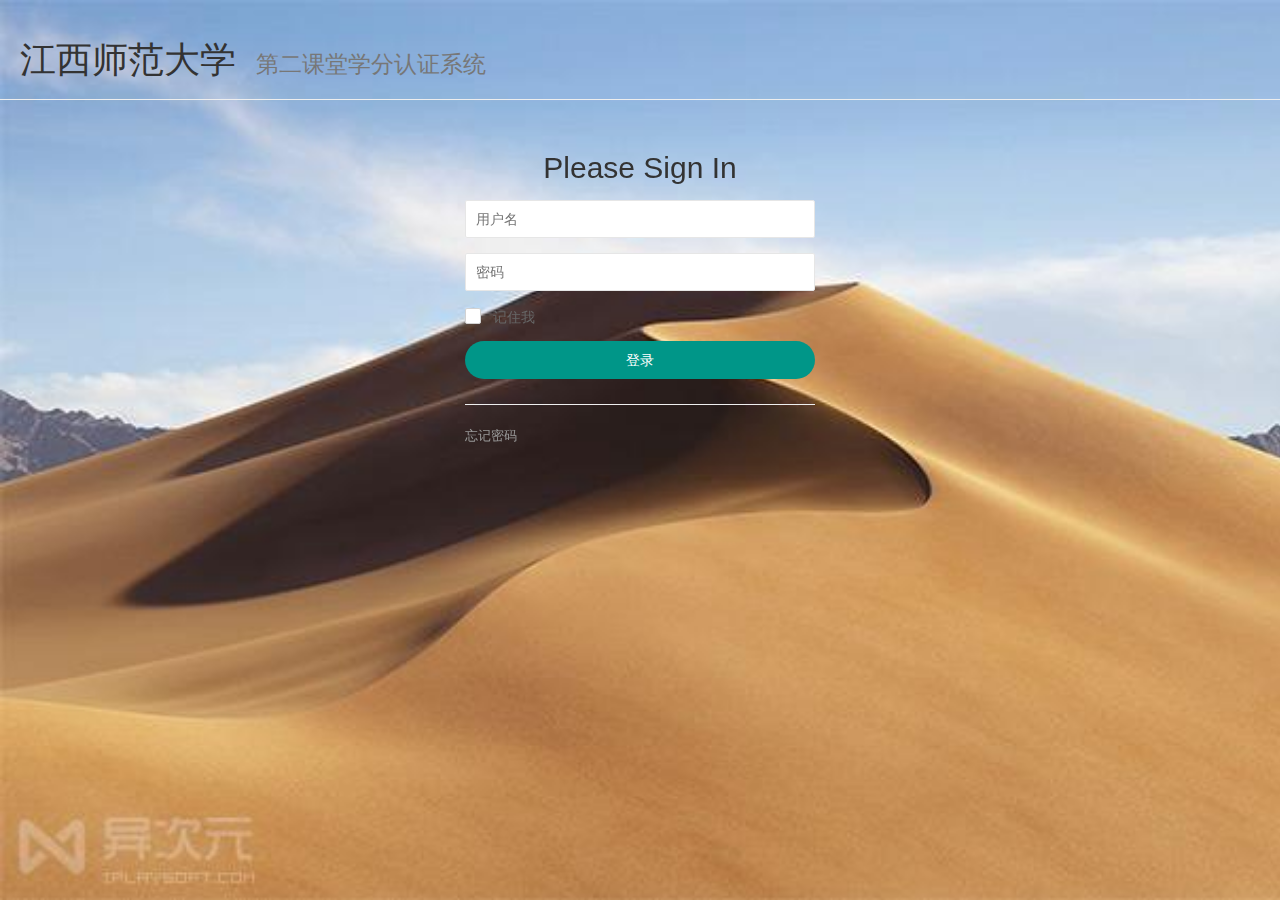
==== commit e758df58: "修改axios" ====
--- a/login.html
+++ b/login.html
@@ -43,7 +43,8 @@
                     </div>
                     <div class="layui-input-inline">
                         <!-- NAME: rememberMe-->
-                        <input type="checkbox" name="rememberMe" title="记住我" value="true" lay-skin="primary" layui-bg-orange	>
+                        <input type="checkbox" name="rememberMe" title="记住我" value="true" lay-skin="primary"
+                            layui-bg-orange>
                     </div>
                     <div class="layui-input-inline login-btn">
                         <button lay-submit lay-filter="login_hash" class="layui-btn layui-btn-radius">登录</button>
@@ -64,31 +65,109 @@
     <!-- 引入LayUI模块化js -->
     <script src="/lib/layui/layui.js"></script>
     <script type="text/javascript">
-        layui.use(['layer', 'form'], function () {
+        layui.use(['layer', 'axios', 'lodash', 'form'], function () {
             //操作对象
             var form = layui.form,
-                $ = layui.jquery;
+                axios = layui.axios,
+                $ = layui.jquery,
+                _ = layui.lodash;
             //code...
             $('#forgot').on('click', function () {
                 layer.msg('请联系管理员.');
             });
+            // //监听提交
+            // form.on('submit(login_hash)', function (data) {
+            //     console.log(data.field);
+            //     if (data.field.account === 'admin' && data.field.password === 'admin') {
+            //         var layIndex = layer.load(2, {
+            //             shade: [0.1, '#393D49']
+            //         });
+            //         setTimeout(function () {
+            //             location.href = '/index.html';
+            //         }, 2000);
+            //     } else {
+            //         layer.msg("用户名或密码错误");
+            //     }
+            //     return false;
+            // });
             //监听提交
             form.on('submit(login_hash)', function (data) {
+                var layIndex = layer.load(2, {
+                    shade: [0.1, '#393D49']
+                });
                 console.log(data.field);
-                if (data.field.account === 'admin' && data.field.password === 'admin') {
-                    var layIndex = layer.load(2, {
-                        shade: [0.1, '#393D49']
+                setTimeout(function () {
+                    // location.href = '/';
+                }, 2000);
+
+                // axios({
+                //     method: 'post',
+                //     url: 'http://localhost:8080/fragment_server/GetAllPersonSkillServlet',
+                //     data: data.field,
+                //     headers: {
+                //         'Access-Control-Allow-Origin': '*',
+                //         'Content-Type': 'application/json',
+                //     },
+                // }).then((response) => {
+                //     if (response.status === 500) {
+                //         throw new Error(response.statusText);
+                //     }
+                //     return response.data;
+                // }).then(function (res) {
+                //         setTimeout(() => {
+                //             if (res.success) {
+                //                 // var to = getParams(location.href);
+                //                 // location.href = to !== null && to.ReturnUrl !== undefined ? unescape(to.ReturnUrl) : '/';
+                //             } else {
+                //                 layer.msg(res.message);
+                //                 layer.close(layIndex);
+                //             }
+                //         }, 500);
+                //     })
+                //     .catch(function (err) {
+                //         console.log(err);
+                //         layer.close(layIndex);
+                //     });
+                axios.post('http://127.0.0.1:5500/test.json', data.field)
+                    .then((response) => {
+                        if (response.status === 500) {
+                            throw new Error(response.statusText);
+                        }
+                        return response.data;
+                    })
+                    .then(function (res) {
+                        setTimeout(() => {
+                            if (res.success) {
+                                // var to = getParams(location.href);
+                                // location.href = to !== null && to.ReturnUrl !== undefined ? unescape(to.ReturnUrl) : '/';
+                            } else {
+                                layer.msg(res.message);
+                                layer.close(layIndex);
+                            }
+                        }, 500);
+                    })
+                    .catch(function (err) {
+                        console.log(err);
+                        layer.close(layIndex);
                     });
-                    setTimeout(function () {
-                        location.href = '/index.html';
-                    }, 2000);
-                } else {
-                    layer.msg("用户名或密码错误");
-                }
                 return false;
             });
 
+
         });
+        function getParams(href) {
+            var p = href.substr(href.indexOf('?') + 1);
+            if (href === p) return null;
+            var params = p.split('&');
+            var data = {};
+            _.forEach(params, function (item, index) {
+                var kv = item.split('=');
+                var key = kv[0];
+                var value = kv[1];
+                data[key] = value;
+            });
+            return data;
+        }
     </script>
 </body>
 
